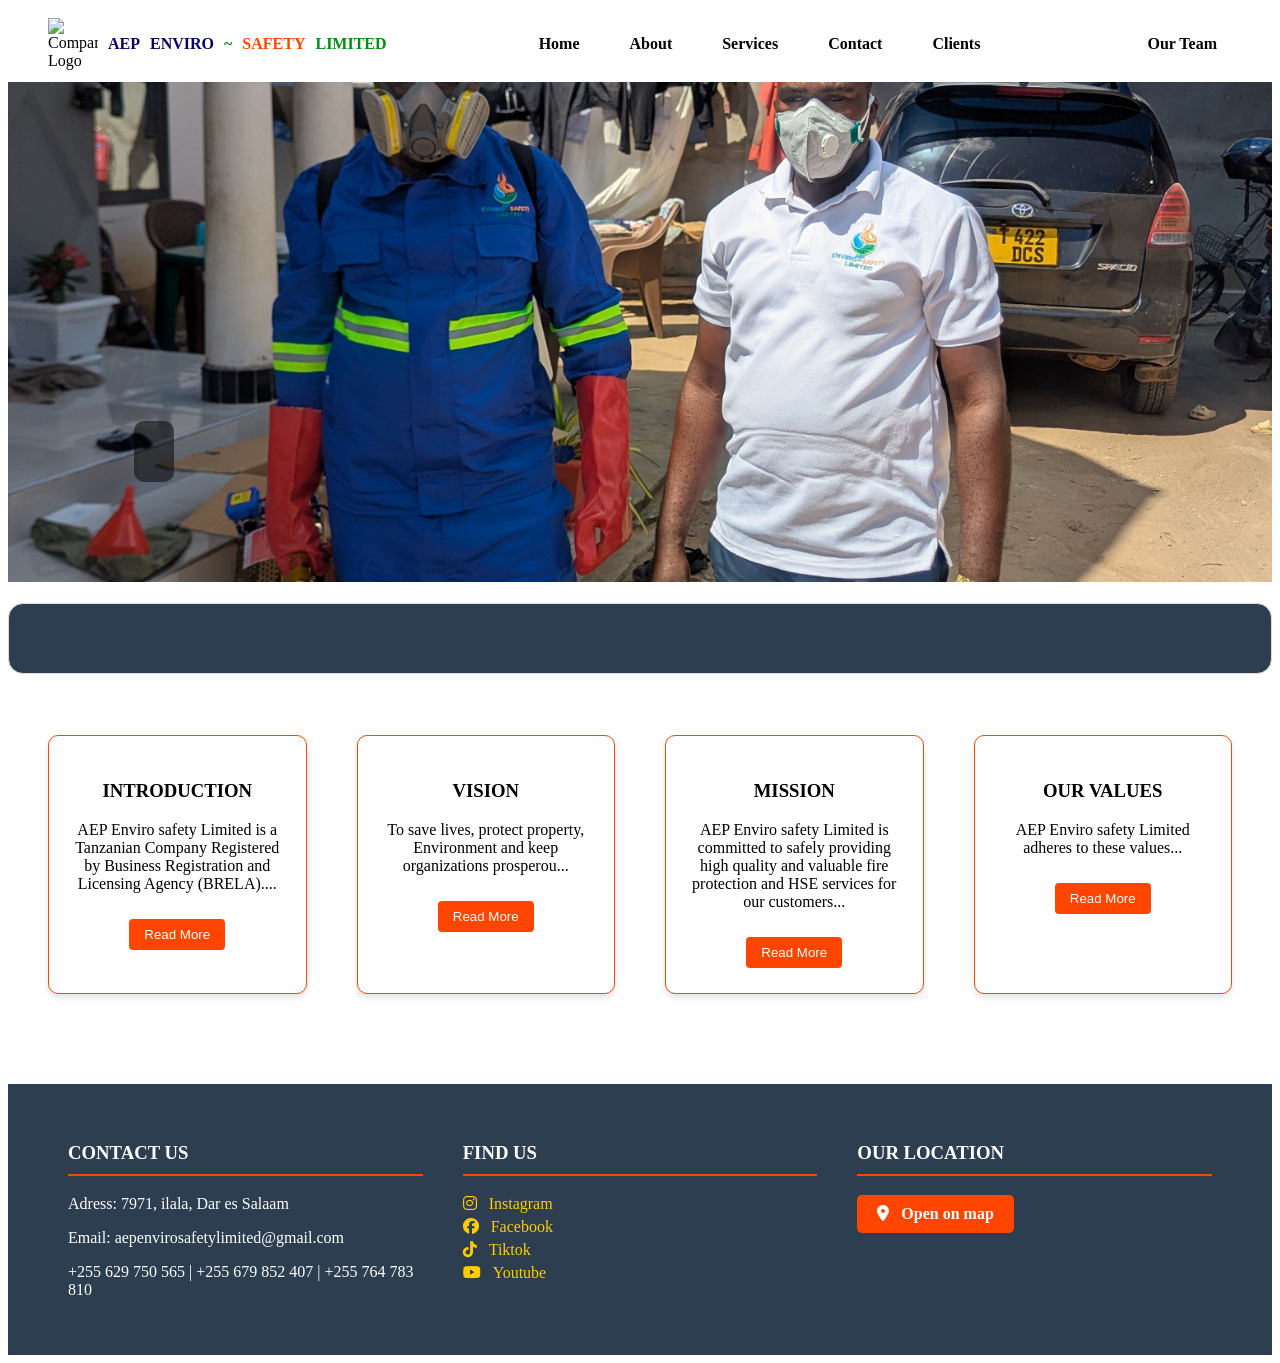
==== index.html @ 2f90553c "my first project" ====
<!DOCTYPE html>
<!DOCTYPE html>
<html lang="en">
<head>
    <meta charset="UTF-8">
    <meta name="viewport" content="width=device-width, initial-scale=1.0">
    <title>aep enviro safety ltd</title>
    <link rel="stylesheet" href="https://unpkg.com/swiper/swiper-bundle.min.css" />
<script src="https://unpkg.com/swiper/swiper-bundle.min.js"></script>
<link rel="stylesheet" href="https://cdnjs.cloudflare.com/ajax/libs/font-awesome/6.4.0/css/all.min.css">
<link rel="stylesheet" href="styles/home.css">
</head>
<body>
   <header class="navbar">
  <div class="logo-section">
    <img src="logo.png" alt="Company Logo" class="logo">
    <span class="a"><b>AEP</b></span>
    <span class="b"><b>ENVIRO</b></span>
    <span class="c"><b>~</b></span>
    <span class="d"><b>SAFETY</b></span>
    <span class="e"><b>LIMITED</b></span>
  </div>

  <nav class="nav-links">
    <a href="index.html">Home</a>
    <a href="about.html">About</a>
    <a href="services.html">Services</a>
    <a href="contact.html">Contact</a>
    <a href="client.html">Clients</a>
  </nav>

  <div class="team-section">
    <a href="team.html">Our Team</a>
  </div>
</header>

<div class="swiper mySwiper">
  <div class="swiper-wrapper">
    <div class="swiper-slide">
        <img src="pictures/F.jpeg" />
        <div class="caption">
            <h1></h1>
            <p></p>
        </div>
    </div>

    <div class="swiper-slide">
        <img src="pictures/kipeperushi.png" />
         <div class="caption">
            <h1></h1>
            <p></p>
        </div>
    </div>
    
    <div class="swiper-slide">
       <video autoplay muted loop>
        <source src="pictures/vid1.mp4" type="video/mp4">
    </video>
     <div class="caption">
            <h1>AEP ENVIRO~SAFETY LIMITED</h1>
            <p>The safety of people
                 and their properties 
                 is our priority</p>
        </div>
    </div>

    <div class="swiper-slide">
        <img src="pictures/f2.jpeg" />
         <div class="caption">
            <h1></h1>
            <p></p>
        </div>
    </div>

    <div class="swiper-slide">
       <video autoplay muted loop>
        <source src="pictures/vid2.mp4" type="video/mp4">
         <div class="caption">
            <h1></h1>
            <p></p>
        </div>
    </video>
    </div>

  </div>

  <!-- Navigation buttons -->
  <!-- <div class="swiper-button-next"></div>
  <div class="swiper-button-prev"></div> -->
</div>


<h1 class="typewriter-text" id="typing-tSitle"></h1>

<!-- <h1 class="main-title">
  <span class="welcome-text">WELCOME</span>
  <span class="our-text">TO OUR</span> 
  <span class="company-text">COMPANY</span>
</h1> -->

<div class="card-container">
  <!-- Card 1 -->
<div class="card">
  <h3>INTRODUCTION</h3>
  <p class="card-text">
    <span class="short-text">AEP Enviro safety Limited is a Tanzanian Company Registered
by Business Registration and Licensing Agency (BRELA)....</span>
    <span class="full-text" style="display: none;">AEP Enviro safety Limited is a Tanzanian Company Registered
by Business Registration and Licensing Agency (BRELA) as a
Business Name incorporated in Tanzania with registration
Certificate No. 177166286.
The company conducts its business legally with business license
No. BL01396902024-25000 11116 and Taxpayer Identification
Number (TIN) 177-166-286</span>
  </p>
  <button class="read-more-btn" onclick="toggleText(this)">Read More</button>
</div>

<div class="card">
  <h3>VISION</h3>
  <p class="card-text">
    <span class="short-text">To save lives, protect property, Environment and keep
organizations prosperou...</span>
    <span class="full-text" style="display: none;">To save lives, protect property, Environment and keep
organizations prosperou.</span>
  </p>
  <button class="read-more-btn" onclick="toggleText(this)">Read More</button>
</div>

<div class="card">
  <h3>MISSION</h3>
  <p class="card-text">
    <span class="short-text">AEP Enviro safety Limited is committed to safely providing high
quality and valuable fire protection and HSE services for our
customers...</span>
    <span class="full-text" style="display: none;">AEP Enviro safety Limited is committed to safely providing high
quality and valuable fire protection and HSE services for our
customers.
We will work with our employees to discover opportunities for
their continued growth and expect the highest levels of integrity
in return. We will contribute to our communities for their
betterment. Our financial success will be through satisfied
customers, employees and communities.
AEP Enviro safety Limited adheres to these values. 
• Safety is a part of everything we do. 
• Integrity is how we conduct ourselves. 
• Commitment is what we have to our customers, employees and 
 communities.</span>
  </p>
  <button class="read-more-btn" onclick="toggleText(this)">Read More</button>
</div>

<div class="card">
  <h3>OUR VALUES</h3>
  <p class="card-text">
    <span class="short-text">AEP Enviro safety Limited adheres to these values...</span>
    <span class="full-text" style="display: none;">AEP Enviro safety Limited adheres to these values. 
• Safety is a part of everything we do. 
• Integrity is how we conduct ourselves. 
• Commitment is what we have to our customers, employees and 
 communities. 
• Growth is what enables us to keep step with our ever-changing world</span>
  </p>
  <button class="read-more-btn" onclick="toggleText(this)">Read More</button>
</div>

</div>

<footer class="site-footer">
  <!-- Mawasiliano -->
  <div class="footer-section">
    <h3>CONTACT US</h3>
    <p>Adress: 7971, ilala, Dar es Salaam</p>
    <p>Email: aepenvirosafetylimited@gmail.com</p>
    <p>+255 629 750 565 | +255 679 852 407 | +255 764 783 810 </p>
  
    

  </div>

  <!-- Social Media -->
  <div class="footer-section">
    <h3>FIND US</h3>
    <div class="social-links">
  <a href="https://www.instagram.com/aepenvirosafety_limited?igsh=MWlidHk4M3lta3E1Yg==" target="_blank"><i class="fab fa-instagram"></i>Instagram</a>
  <a href="https://www.facebook.com/share/1CtWdNpsDn/" target="_blank"><i class="fab fa-facebook"></i>Facebook</a>
  <a href="https://www.tiktok.com/@aep_envirosafety_ltd?_r=1&_t=ZS-97mKq6ficXC" target="_blank"><i class="fab fa-tiktok"></i>Tiktok</a>
  <a href="https://youtube.com/@aepenvirosafetytv?si=t32CdqmFd0QKTwd1" target="_blank"><i class="fab fa-youtube"></i>Youtube</a>
</div>
  </div>

  <!-- Location (Map) -->
<div class="footer-section">
  <h3>OUR LOCATION</h3>
  <a href="https://maps.app.goo.gl/ABEycT368HNoEjKw9" target="_blank" class="map-button">
    <i class="fas fa-map-marker-alt"></i> Open on map
  </a>
</div>

<script>
  const text = "WELCOME TO OUR COMPANY";
  const el = document.getElementById('typing-title');
  let i = 0;
  
  function typeWriter() {
    if (i < text.length) {
      el.innerHTML += text.charAt(i);
      i++;
      setTimeout(typeWriter, 100); // Muda kati ya herufi (100ms)
    } else {
      // Hiari: Rudia baada ya sekunde chache
      setTimeout(() => {
        el.innerHTML = "";
        i = 0;
        typeWriter();
      }, 3000); 
    }
  }

  
  // Anza kuandika ukurasa unapofunguliwa
  window.onload = typeWriter;
</script>

<script>
 var swiper = new Swiper(".mySwiper", {
  autoplay: { delay: 4000 },
  on: {
    slideChangeTransitionStart: function () {
      // Ficha caption zote kwanza
      document.querySelectorAll('.caption').forEach(el => el.style.opacity = 0);
    },
    slideChangeTransitionEnd: function () {
      // Onyesha caption ya slide inayofuata
      this.slides[this.activeIndex].querySelector('.caption').style.opacity = 1;
    }
  }
});

  function toggleText(button) {
  // Tunapata element iliyo karibu na button (card-text)
  let card = button.parentElement;
  let fullText = card.querySelector('.full-text');
  let shortText = card.querySelector('.short-text');

  if (fullText.style.display === "none") {
    fullText.style.display = "inline"; // Inaonyesha text
    shortText.style.display = "none";  // Inaficha text fupi
    button.textContent = "Read Less";  // Inabadilisha neno la button
  } else {
    fullText.style.display = "none";
    shortText.style.display = "inline";
    button.textContent = "Read More";
  }
}

var swiper = new Swiper(".mySwiper", {
  autoplay: { delay: 4000 },
  on: {
    slideChange: function () {
      // Tunachagua caption zote
      let captions = document.querySelectorAll('.caption');
      
      // Tunazifuta animation zote kwanza
      captions.forEach(cap => {
        cap.style.animation = 'none';
      });

      // Tunaiwasha animation ya caption ya slide iliyopo sasa
      setTimeout(() => {
        this.slides[this.activeIndex].querySelector('.caption').style.animation = 'fadeInUp 0.8s ease forwards';
      }, 10);
    }
  }
});
</script>

</body>
</html>
---- styles/home.css ----
.map-button {
  display: inline-block;
  padding: 10px 20px;
  background-color: #ff4500; /* Rangi ya machungwa ya branding */
  color: white;
  text-decoration: none;
  border-radius: 5px;
  font-weight: bold;
  transition: background-color 0.3s ease, transform 0.2s;
}

.map-button:hover {
  background-color: #e64a19;
  transform: scale(1.05); /* Inakuwa kubwa kidogo ikiguswa */
}

.map-button i {
  margin-right: 8px; /* Nafasi kati ya icon na maandishi */
}
    .a{
       color: #090264; 
    
    }
    .b{
        color: #090264;
    }

    .c{
        color: #028d14;

    }

    .d{
        color: #ff4500;
    }

    .e{
        color: #028d14;
    }
    /* Animation ya maandishi kuteleza juu kidogo na kuonekana */
@keyframes fadeInUp {
  from {
    opacity: 0;
    transform: translateY(30px);
  }
  to {
    opacity: 1;
    transform: translateY(0);
  }
}

.caption {
  /* Hii inaitisha animation tuliyoijenga hapo juu */
  animation: fadeInUp 0.8s ease forwards;
}

    .swiper-slide {
  position: relative; /* Muhimu kwa ajili ya caption */
}

.caption {
  position: absolute;
  bottom: 20%;
  left: 10%;
  color: white;
  background: rgba(0, 0, 0, 0.5); /* Background ya giza kuongeza visibility */
  padding: 20px;
  border-radius: 10px;
  transition: opacity 0.5s ease;
}

.navbar {
  display: flex;
  justify-content: space-between; /* Inatenganisha sehemu tatu kwa usawa */
  align-items: center;            /* Inabalance vitu vikae katikati wima */
  padding: 10px 40px;
  /* background-color: #d35400;      Rangi ya header */
  color: black;
  border-radius: 15px;
  margin-bottom: 2px;
  margin-top: 0px;
}

.logo-section {
  display: flex;
  align-items: center;
  gap: 10px;
}

.logo {
  width: 50px; /* Rekebisha ukubwa wa logo yako */
}

.nav-links {
  display: flex;
  gap: 20px; /* Nafasi kati ya kila link */
}

.nav-links a, .team-section a {
  text-decoration: none;
  color: white;
  font-weight: bold;
}

.team-section {
  font-weight: bold;
}

/* Styling ya msingi ya link */

.nav-links a, .team-section a {
  text-decoration: none;
  color: black;
  font-weight: bold;
  padding: 8px 15px; /* Padding inasaidia kuunda shape ya button */
  border-radius: 5px; /* Inafanya kona ziwe laini */
  transition: all 0.3s ease; /* Inafanya mabadiliko yawe laini */
}

/* Hover Effect: Hapa ndipo inabadilika kuwa button */
.nav-links a:hover, .team-section a:hover {
  background-color: rgba(255, 255, 255, 0.2); /* Inatoa mwonekano wa glass/button */
  color: #ffcc00; /* Rangi ya maandishi inabadilika */
  box-shadow: 0 4px 8px rgba(0,0,0,0.2); /* Inaongeza kivuli kidogo (depth) */
}

.typewriter-text {
  text-align: center;
  color:  #ff4500;
  font-family: 'Times New Roman', Times, serif;
  background-color: #2c3e50;
  padding: 15px 0;
  margin: 2;
  min-height: 1.2em; /* Hii inazuia urefu wa ukurasa kuruka */
  border-right: 2px solid #006400; /* Kistari kinachowaka wakati wa kuandika (cursor) */
  animation: blinkCursor 0.75s step-end infinite;
  border-radius: 15px;
  border: 1px solid #ddd;
}

@keyframes blinkCursor {
  from, to { border-color: transparent }
  50% { border-color:  #ff4500; }
}
.main-title {
  text-align: center;
  font-size: 40px;
  display: flex;
  background-color: white;
  border-radius: 15px;
  justify-content: center;
}

.welcome-text {
  color: rgb(3, 3, 92); /* Rangi ya machungwa kwa ajili ya WELCOME */
}

.our-text{
    color: rgb(240, 100, 7);
}
.company-text {
  color:#028d14 /* Rangi ya kijivu iliyokoza kwa ajili ya TO OUR COMPANY */
}

.sv1{
    color: #ff4500;
    display: flex;
    justify-content: center;

}
.read-more-btn {
  background: #ff4500;
  color: white;
  border: none;
  padding: 8px 15px;
  cursor: pointer;
  border-radius: 4px;
  margin-top: 10px;
}

/* Hiari: Kama unataka animation laini */
.full-text {
  transition: all 0.5s ease;
}
    .card-container {
  display: flex;
  gap: 50px;
  justify-content: center;
  padding: 40px;
}

.card {
  background: #ffffff;
  border: 1px solid  #ff4500;
  border-radius: 10px;
  padding: 25px;
  width: 300px;
  text-align: center;
  transition: transform 0.3s ease; /* Inaongeza uhai kidogo wakati wa kugusa */
  box-shadow: 0 4px 6px rgba(0,0,0,0.1);
}

.card:hover {
  transform: translateY(-10px); /* Card inapaa juu kidogo ikiguzwa */
}

.icon {
  font-size: 40px;
  margin-bottom: 15px;
}

.read-more {
  background: #ff4500; /* Rangi inayofanana na theme yako */
  color: white;
  border: none;
  padding: 10px 20px;
  border-radius: 5px;
  cursor: pointer;
  margin-top: 15px;
}
   
.swiper {
  width: 100%;
  height: 500px; /* Rekebisha urefu kulingana na muundo wako */
  /* border-radius: 15px; */

}

.swiper-slide img, .swiper-slide video {
  width: 100%;
  height: 100%;
  object-fit: cover; /* Hii inafanya picha isipoteze ubora */
}

.site-footer {
  display: flex;
  justify-content: space-between;
  padding: 40px;
  background-color: #2c3e50; /* Rangi ya footer */
  color: white;
  margin-top: 50px;
}

.footer-section {
  flex: 1;
  padding: 0 20px;
}

.footer-section h3 {
  border-bottom: 2px solid #ff4500; /* Rangi inayofanana na branding yako */
  padding-bottom: 10px;
}

.social-links a {
  color: #ffcc00;
  text-decoration: none;
  display: block; /* Ili zipangike wima */
  margin-bottom: 5px;
  gap: 1px;
}

.social-links a i{
    margin-right: 12px;
}

.map-placeholder {
  border: 2px solid white;
  border-radius: 8px;
  overflow: hidden;
}
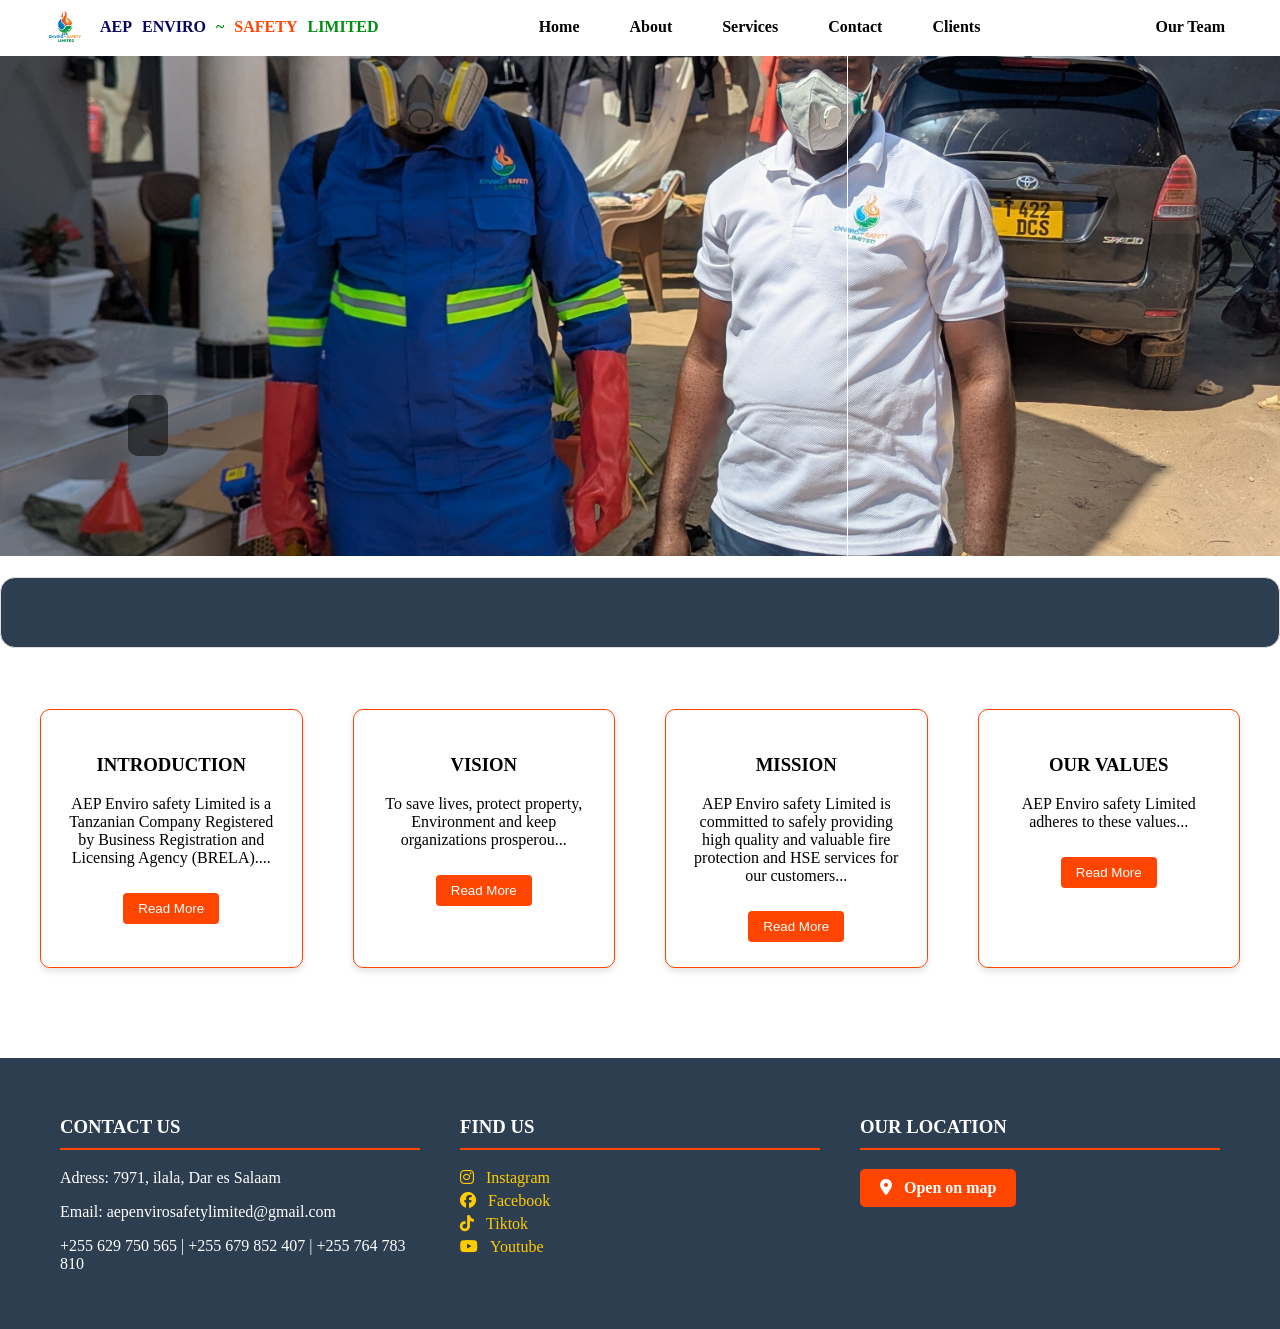
==== commit acbbc9dc: "fix display" ====
--- a/index.html
+++ b/index.html
@@ -3,6 +3,7 @@
 <html lang="en">
 <head>
     <meta charset="UTF-8">
+    <meta name="viewport" content="width=device-width, initial-scale=1.0">
     <meta name="viewport" content="width=device-width, initial-scale=1.0">
     <title>aep enviro safety ltd</title>
     <link rel="stylesheet" href="https://unpkg.com/swiper/swiper-bundle.min.css" />
@@ -13,7 +14,7 @@
 <body>
    <header class="navbar">
   <div class="logo-section">
-    <img src="logo.png" alt="Company Logo" class="logo">
+    <img src="pictures/logo.png" alt="Company Logo" class="logo">
     <span class="a"><b>AEP</b></span>
     <span class="b"><b>ENVIRO</b></span>
     <span class="c"><b>~</b></span>
--- a/styles/home.css
+++ b/styles/home.css
@@ -1,3 +1,37 @@
+
+/* 1. Hii inazuia picha na vitu visivuke mipaka ya skrini */
+img {
+    max-width: 100%;
+    height: auto;
+}
+
+/* 2. Hii inarekebisha Navbar iwe nzuri kwenye simu */
+@media screen and (max-width: 768px) {
+    header, nav {
+        flex-direction: column;
+        text-align: center;
+        padding: 10px;
+    }
+    
+    /* Inafanya link za menyu zionekane vizuri bila kugongana */
+    nav a {
+        display: block;
+        padding: 10px;
+        margin: 5px 0;
+    }
+
+    /* Inafanya grid ziwe na mstari mmoja (stacking) badala ya nyingi */
+    .services-grid, .team-grid {
+        grid-template-columns: 1fr !important;
+    }
+}
+
+/* 3. Inahakikisha hakuna scroll ya pembeni isiyo ya lazima */
+body {
+    overflow-x: hidden;
+    margin: 0;
+    padding: 0;
+}
 
 .map-button {
   display: inline-block;
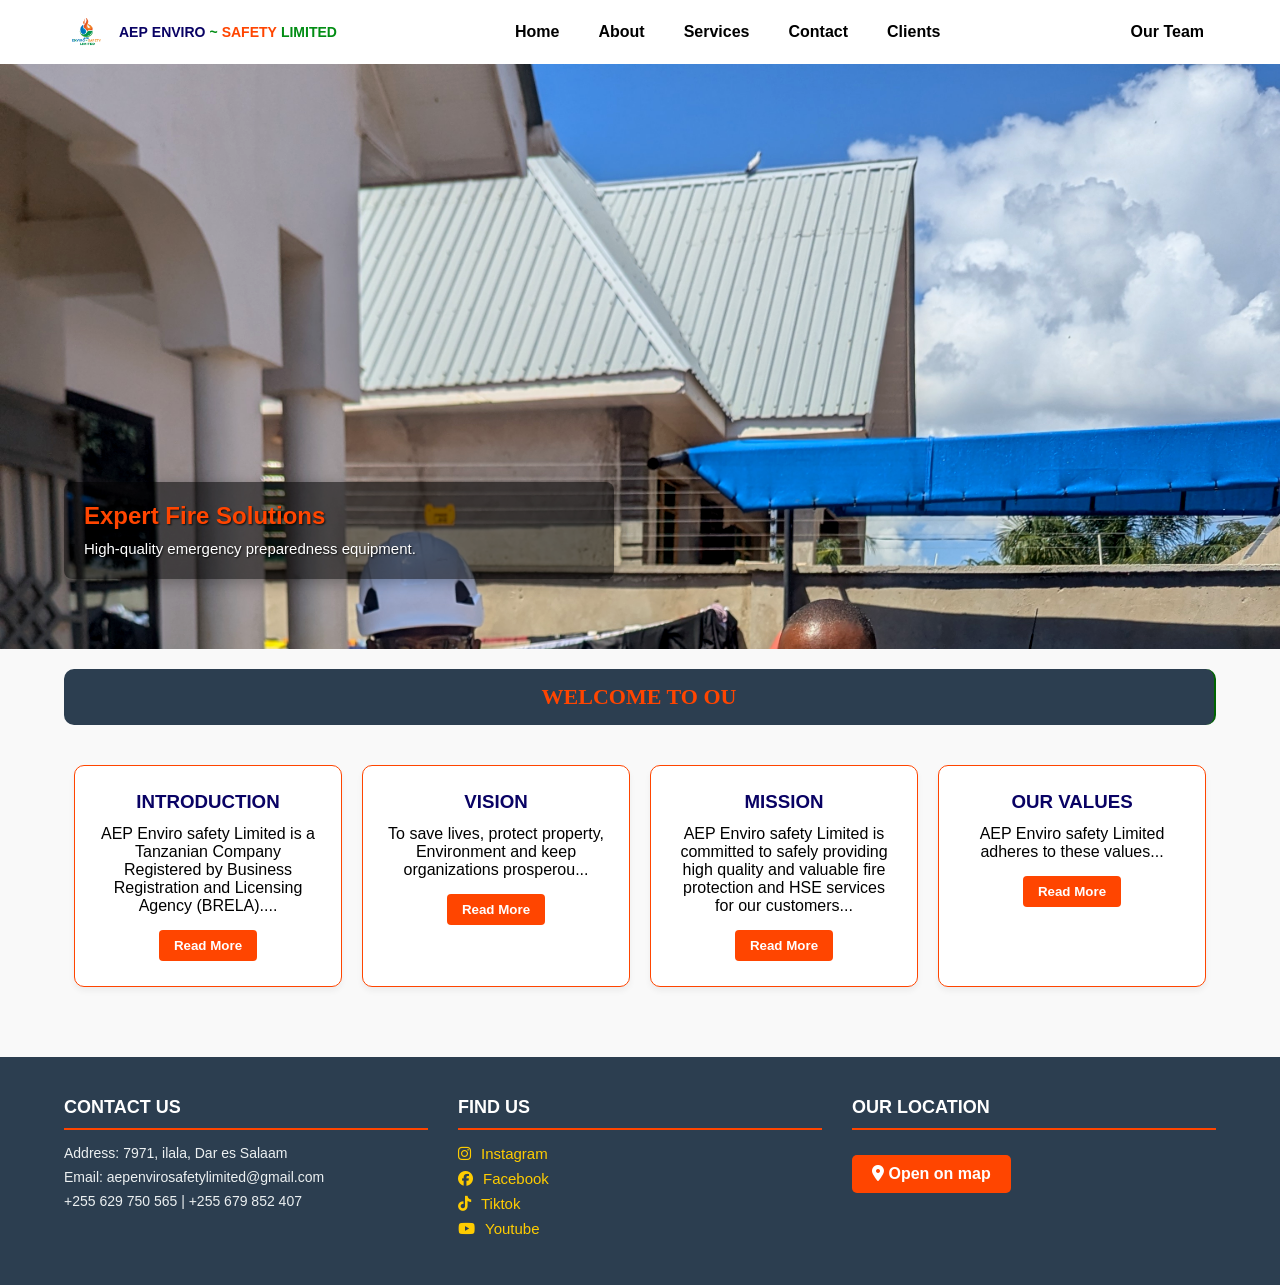
==== commit a35b2ee0: "test one" ====
--- a/index.html
+++ b/index.html
@@ -1,25 +1,343 @@
-<!DOCTYPE html>
 <!DOCTYPE html>
 <html lang="en">
 <head>
     <meta charset="UTF-8">
     <meta name="viewport" content="width=device-width, initial-scale=1.0">
-    <meta name="viewport" content="width=device-width, initial-scale=1.0">
     <title>aep enviro safety ltd</title>
+    <!-- Swiper CSS -->
     <link rel="stylesheet" href="https://unpkg.com/swiper/swiper-bundle.min.css" />
-<script src="https://unpkg.com/swiper/swiper-bundle.min.js"></script>
-<link rel="stylesheet" href="https://cdnjs.cloudflare.com/ajax/libs/font-awesome/6.4.0/css/all.min.css">
-<link rel="stylesheet" href="styles/home.css">
+    <!-- Font Awesome (Icons) -->
+    <link rel="stylesheet" href="https://cdnjs.cloudflare.com/ajax/libs/font-awesome/6.4.0/css/all.min.css">
+    
+    <style>
+        /* ==========================================================================
+           1. CSS YA MSINGI (GLOBAL STYLES & RESETS)
+           ========================================================================== */
+        * {
+            box-sizing: border-box;
+            margin: 0;
+            padding: 0;
+        }
+
+        body {
+            font-family: Arial, sans-serif;
+            overflow-x: hidden; /* Inazuia ukurasa kuteleza kushoto/kulia kwenye simu */
+            background-color: #f9f9f9;
+        }
+
+        /* ==========================================================================
+           2. HEADER & NAVBAR (RESPONSIVE)
+           ========================================================================== */
+        .navbar {
+            display: flex;
+            justify-content: space-between;
+            align-items: center;
+            padding: 15px 5%;
+            background-color: #ffffff;
+            color: black;
+            box-shadow: 0 2px 5px rgba(0,0,0,0.1);
+        }
+
+        .logo-section {
+            display: flex;
+            align-items: center;
+            gap: 10px;
+        }
+
+        .logo { 
+            width: 45px; 
+            height: auto; 
+        }
+
+        .logo-text { 
+            display: flex; 
+            gap: 4px; 
+            font-size: 14px; 
+            flex-wrap: wrap; 
+        }
+
+        .a, .b { color: #090264; }
+        .c, .e { color: #028d14; }
+        .d { color: #ff4500; }
+
+        .nav-links { 
+            display: flex; 
+            gap: 15px; 
+        }
+
+        .nav-links a, .team-section a {
+            text-decoration: none;
+            color: black;
+            font-weight: bold;
+            padding: 8px 12px;
+            border-radius: 5px;
+            transition: all 0.3s ease;
+        }
+
+        .nav-links a:hover, .team-section a:hover {
+            background-color: rgba(255, 69, 0, 0.1);
+            color: #ff4500;
+        }
+
+        .mobile-team { display: none; } /* Inafichwa kwenye PC */
+
+        /* ==========================================================================
+           3. SWIPER SLIDER (FILTERS & IMAGE POSITION)
+           ========================================================================== */
+        .swiper { 
+            width: 100%; 
+            height: 65vh; /* Inachukua 65% ya urefu wa kioo */
+            min-height: 350px; 
+            position: relative;
+        }
+
+        .swiper-slide img, .swiper-slide video {
+            width: 100%;
+            height: 100%;
+            object-fit: cover;        /* Inazuia picha/video kuharibika shape */
+            object-position: top center; /* Inalazimisha ionekane kuanzia JUU ili vichwa visikatike */
+            
+            /* FILTER: Inaboresha muonekano, rangi na kung'aa kwa watu na picha */
+            filter: brightness(0.92) contrast(1.15) saturate(1.05); 
+            transition: filter 0.3s ease;
+        }
+
+        /* Maandishi yaliyo juu ya picha/video */
+        .caption {
+            position: absolute;
+            bottom: 12%;
+            left: 5%;
+            right: 5%;
+            color: white;
+            background: rgba(0, 0, 0, 0.55); /* Giza la nyuma ili maandishi yasomeke vizuri */
+            padding: 20px;
+            border-radius: 8px;
+            max-width: 550px;
+            box-shadow: 0 4px 15px rgba(0,0,0,0.3);
+            z-index: 10;
+            opacity: 0; /* Inaanza ikiwa imefichwa kwa ajili ya animation */
+        }
+
+        .caption h1 {
+            font-size: 24px;
+            margin-bottom: 8px;
+            color: #ff4500;
+            text-shadow: 1px 1px 2px rgba(0,0,0,0.8);
+        }
+
+        .caption p {
+            font-size: 15px;
+            line-height: 1.4;
+            text-shadow: 1px 1px 2px rgba(0,0,0,0.8);
+        }
+
+        @keyframes fadeInUp {
+            from {
+                opacity: 0;
+                transform: translateY(30px);
+            }
+            to {
+                opacity: 1;
+                transform: translateY(0);
+            }
+        }
+
+        /* ==========================================================================
+           4. TYPEWRITER (WELCOME TEXT)
+           ========================================================================== */
+        .typewriter-text {
+            text-align: center;
+            color: #ff4500;
+            font-family: 'Times New Roman', Times, serif;
+            background-color: #2c3e50;
+            padding: 15px;
+            margin: 20px auto;
+            width: 90%;
+            max-width: 1200px;
+            font-size: 22px;
+            border-right: 2px solid #006400;
+            animation: blinkCursor 0.75s step-end infinite;
+            border-radius: 10px;
+        }
+
+        @keyframes blinkCursor {
+            from, to { border-color: transparent }
+            50% { border-color: #ff4500; }
+        }
+
+        /* ==========================================================================
+           5. CARDS (INTRO, VISION, MISSION)
+           ========================================================================== */
+        .card-container {
+            display: flex;
+            flex-wrap: wrap; /* Inaruhusu kadi kushuka chini zikiwa nyingi */
+            gap: 20px;
+            justify-content: center;
+            padding: 20px 5%;
+        }
+
+        .card {
+            background: #ffffff;
+            border: 1px solid #ff4500;
+            border-radius: 10px;
+            padding: 25px;
+            width: calc(25% - 20px); /* Kadi 4 kwenye PC */
+            min-width: 260px; /* Inazuia kadi isibonyeane sana */
+            text-align: center;
+            transition: transform 0.3s ease;
+            box-shadow: 0 4px 6px rgba(0,0,0,0.05);
+        }
+
+        .card:hover { 
+            transform: translateY(-5px); 
+        }
+
+        .card h3 {
+            color: #090264;
+            margin-bottom: 12px;
+        }
+
+        .read-more-btn {
+            background: #ff4500;
+            color: white;
+            border: none;
+            padding: 8px 15px;
+            cursor: pointer;
+            border-radius: 4px;
+            margin-top: 15px;
+            font-weight: bold;
+            transition: background 0.2s;
+        }
+
+        .read-more-btn:hover {
+            background: #e64a19;
+        }
+
+        /* ==========================================================================
+           6. SITE FOOTER
+           ========================================================================== */
+        .site-footer {
+            display: flex;
+            flex-wrap: wrap;
+            gap: 30px;
+            padding: 40px 5%;
+            background-color: #2c3e50;
+            color: white;
+            margin-top: 50px;
+        }
+
+        .footer-section {
+            flex: 1;
+            min-width: 250px;
+        }
+
+        .footer-section h3 {
+            border-bottom: 2px solid #ff4500;
+            padding-bottom: 10px;
+            margin-bottom: 15px;
+            font-size: 18px;
+        }
+
+        .footer-section p {
+            margin-bottom: 8px;
+            font-size: 14px;
+            color: #ecf0f1;
+        }
+
+        .social-links a {
+            color: #ffcc00;
+            text-decoration: none;
+            display: block;
+            margin-bottom: 8px;
+            font-size: 15px;
+        }
+
+        .social-links a i { margin-right: 10px; }
+
+        .map-button {
+            display: inline-block;
+            padding: 10px 20px;
+            background-color: #ff4500;
+            color: white;
+            text-decoration: none;
+            border-radius: 5px;
+            font-weight: bold;
+            transition: background-color 0.3s ease, transform 0.2s;
+            margin-top: 10px;
+        }
+
+        .map-button:hover {
+            background-color: #e64a19;
+            transform: scale(1.05);
+        }
+
+        /* ==========================================================================
+           7. MEDIA QUERIES (MAREKEBISHO YA SIMU NA TABLET)
+           ========================================================================== */
+        @media (max-width: 992px) {
+            .card { width: calc(50% - 20px); } /* Kadi 2 kwa mstari kwenye Tablet */
+        }
+
+        @media (max-width: 768px) {
+            .navbar {
+                flex-direction: column;
+                gap: 15px;
+                text-align: center;
+            }
+            
+            .nav-links {
+                flex-direction: column;
+                width: 100%;
+                gap: 5px;
+            }
+
+            .nav-links a {
+                background: #f8f9fa;
+                width: 100%;
+                padding: 10px;
+            }
+
+            .team-section { display: none; } /* Tunaficha ya pembeni */
+            .mobile-team { display: block; } /* Tunaiweka ndani ya menu ya simu */
+
+            .swiper { 
+                height: 45vh; /* Slider inakuwa fupi kidogo kwenye simu ili ikae vizuri */
+            }
+            
+            .swiper-slide img, .swiper-slide video {
+                object-position: center top; /* Bado inalazimisha kuona sehemu ya juu (watu) */
+            }
+
+            .caption {
+                bottom: 5%;
+                padding: 12px;
+            }
+            
+            .caption h1 { font-size: 16px; }
+            .caption p { font-size: 12px; }
+            
+            .typewriter-text { font-size: 16px; }
+            .card { width: 100%; } /* Kadi 1 kwa mstari kwenye simu */
+            
+            .site-footer {
+                flex-direction: column;
+                text-align: center;
+            }
+        }
+    </style>
 </head>
 <body>
-   <header class="navbar">
+
+<header class="navbar">
   <div class="logo-section">
     <img src="pictures/logo.png" alt="Company Logo" class="logo">
-    <span class="a"><b>AEP</b></span>
-    <span class="b"><b>ENVIRO</b></span>
-    <span class="c"><b>~</b></span>
-    <span class="d"><b>SAFETY</b></span>
-    <span class="e"><b>LIMITED</b></span>
+    <div class="logo-text">
+        <span class="a"><b>AEP</b></span>
+        <span class="b"><b>ENVIRO</b></span>
+        <span class="c"><b>~</b></span>
+        <span class="d"><b>SAFETY</b></span>
+        <span class="e"><b>LIMITED</b></span>
+    </div>
   </div>
 
   <nav class="nav-links">
@@ -28,6 +346,7 @@
     <a href="services.html">Services</a>
     <a href="contact.html">Contact</a>
     <a href="client.html">Clients</a>
+    <a href="team.html" class="mobile-team">Our Team</a>
   </nav>
 
   <div class="team-section">
@@ -38,167 +357,122 @@
 <div class="swiper mySwiper">
   <div class="swiper-wrapper">
     <div class="swiper-slide">
-        <img src="pictures/F.jpeg" />
+        <img src="pictures/F.jpeg" alt="Fire Safety"/>
         <div class="caption">
-            <h1></h1>
-            <p></p>
+            <h1>Expert Fire Solutions</h1>
+            <p>High-quality emergency preparedness equipment.</p>
         </div>
     </div>
 
     <div class="swiper-slide">
-        <img src="pictures/kipeperushi.png" />
+        <img src="pictures/kipeperushi.png" alt="Flyer"/>
          <div class="caption">
-            <h1></h1>
-            <p></p>
+            <h1>HSE Services</h1>
+            <p>Environmental and safety training workshops.</p>
         </div>
     </div>
     
     <div class="swiper-slide">
-       <video autoplay muted loop>
-        <source src="pictures/vid1.mp4" type="video/mp4">
-    </video>
-     <div class="caption">
+       <!-- playsinline inazuia video kufunguka full screen yenyewe kwenye simu -->
+       <video autoplay muted loop playsinline>
+            <source src="pictures/vid1.mp4" type="video/mp4">
+       </video>
+       <div class="caption">
             <h1>AEP ENVIRO~SAFETY LIMITED</h1>
-            <p>The safety of people
-                 and their properties 
-                 is our priority</p>
+            <p>The safety of people and their properties is our priority</p>
         </div>
     </div>
 
     <div class="swiper-slide">
-        <img src="pictures/f2.jpeg" />
+        <img src="pictures/f2.jpeg" alt="Safety Gear"/>
          <div class="caption">
-            <h1></h1>
-            <p></p>
+            <h1>Protected Environment</h1>
+            <p>We keep organizations prosperous and safe.</p>
         </div>
     </div>
 
     <div class="swiper-slide">
-       <video autoplay muted loop>
-        <source src="pictures/vid2.mp4" type="video/mp4">
-         <div class="caption">
-            <h1></h1>
-            <p></p>
+       <video autoplay muted loop playsinline>
+            <source src="pictures/vid2.mp4" type="video/mp4">
+       </video>
+       <div class="caption">
+            <h1>On-Site Training</h1>
+            <p>Professional guidance and equipment testing.</p>
         </div>
-    </video>
-    </div>
-
-  </div>
-
-  <!-- Navigation buttons -->
-  <!-- <div class="swiper-button-next"></div>
-  <div class="swiper-button-prev"></div> -->
+    </div>
+  </div>
 </div>
 
-
-<h1 class="typewriter-text" id="typing-tSitle"></h1>
-
-<!-- <h1 class="main-title">
-  <span class="welcome-text">WELCOME</span>
-  <span class="our-text">TO OUR</span> 
-  <span class="company-text">COMPANY</span>
-</h1> -->
+<h1 class="typewriter-text" id="typing-title"></h1>
 
 <div class="card-container">
-  <!-- Card 1 -->
-<div class="card">
-  <h3>INTRODUCTION</h3>
-  <p class="card-text">
-    <span class="short-text">AEP Enviro safety Limited is a Tanzanian Company Registered
-by Business Registration and Licensing Agency (BRELA)....</span>
-    <span class="full-text" style="display: none;">AEP Enviro safety Limited is a Tanzanian Company Registered
-by Business Registration and Licensing Agency (BRELA) as a
-Business Name incorporated in Tanzania with registration
-Certificate No. 177166286.
-The company conducts its business legally with business license
-No. BL01396902024-25000 11116 and Taxpayer Identification
-Number (TIN) 177-166-286</span>
-  </p>
-  <button class="read-more-btn" onclick="toggleText(this)">Read More</button>
+  <div class="card">
+    <h3>INTRODUCTION</h3>
+    <p class="card-text">
+      <span class="short-text">AEP Enviro safety Limited is a Tanzanian Company Registered by Business Registration and Licensing Agency (BRELA)....</span>
+      <span class="full-text" style="display: none;">AEP Enviro safety Limited is a Tanzanian Company Registered by Business Registration and Licensing Agency (BRELA) as a Business Name incorporated in Tanzania with registration Certificate No. 177166286. The company conducts its business legally with business license No. BL01396902024-25000 11116 and Taxpayer Identification Number (TIN) 177-166-286</span>
+    </p>
+    <button class="read-more-btn" onclick="toggleText(this)">Read More</button>
+  </div>
+
+  <div class="card">
+    <h3>VISION</h3>
+    <p class="card-text">
+      <span class="short-text">To save lives, protect property, Environment and keep organizations prosperou...</span>
+      <span class="full-text" style="display: none;">To save lives, protect property, Environment and keep organizations prosperou.</span>
+    </p>
+    <button class="read-more-btn" onclick="toggleText(this)">Read More</button>
+  </div>
+
+  <div class="card">
+    <h3>MISSION</h3>
+    <p class="card-text">
+      <span class="short-text">AEP Enviro safety Limited is committed to safely providing high quality and valuable fire protection and HSE services for our customers...</span>
+      <span class="full-text" style="display: none;">AEP Enviro safety Limited is committed to safely providing high quality and valuable fire protection and HSE services for our customers. We will work with our employees to discover opportunities for their continued growth and expect the highest levels of integrity in return.</span>
+    </p>
+    <button class="read-more-btn" onclick="toggleText(this)">Read More</button>
+  </div>
+
+  <div class="card">
+    <h3>OUR VALUES</h3>
+    <p class="card-text">
+      <span class="short-text">AEP Enviro safety Limited adheres to these values...</span>
+      <span class="full-text" style="display: none;">AEP Enviro safety Limited adheres to these values. • Safety is a part of everything we do. • Integrity is how we conduct ourselves. • Commitment is what we have to our customers, employees and communities. • Growth is what enables us to keep step with our ever-changing world</span>
+    </p>
+    <button class="read-more-btn" onclick="toggleText(this)">Read More</button>
+  </div>
 </div>
 
-<div class="card">
-  <h3>VISION</h3>
-  <p class="card-text">
-    <span class="short-text">To save lives, protect property, Environment and keep
-organizations prosperou...</span>
-    <span class="full-text" style="display: none;">To save lives, protect property, Environment and keep
-organizations prosperou.</span>
-  </p>
-  <button class="read-more-btn" onclick="toggleText(this)">Read More</button>
-</div>
-
-<div class="card">
-  <h3>MISSION</h3>
-  <p class="card-text">
-    <span class="short-text">AEP Enviro safety Limited is committed to safely providing high
-quality and valuable fire protection and HSE services for our
-customers...</span>
-    <span class="full-text" style="display: none;">AEP Enviro safety Limited is committed to safely providing high
-quality and valuable fire protection and HSE services for our
-customers.
-We will work with our employees to discover opportunities for
-their continued growth and expect the highest levels of integrity
-in return. We will contribute to our communities for their
-betterment. Our financial success will be through satisfied
-customers, employees and communities.
-AEP Enviro safety Limited adheres to these values. 
-• Safety is a part of everything we do. 
-• Integrity is how we conduct ourselves. 
-• Commitment is what we have to our customers, employees and 
- communities.</span>
-  </p>
-  <button class="read-more-btn" onclick="toggleText(this)">Read More</button>
-</div>
-
-<div class="card">
-  <h3>OUR VALUES</h3>
-  <p class="card-text">
-    <span class="short-text">AEP Enviro safety Limited adheres to these values...</span>
-    <span class="full-text" style="display: none;">AEP Enviro safety Limited adheres to these values. 
-• Safety is a part of everything we do. 
-• Integrity is how we conduct ourselves. 
-• Commitment is what we have to our customers, employees and 
- communities. 
-• Growth is what enables us to keep step with our ever-changing world</span>
-  </p>
-  <button class="read-more-btn" onclick="toggleText(this)">Read More</button>
-</div>
-
-</div>
-
 <footer class="site-footer">
-  <!-- Mawasiliano -->
   <div class="footer-section">
     <h3>CONTACT US</h3>
-    <p>Adress: 7971, ilala, Dar es Salaam</p>
+    <p>Address: 7971, ilala, Dar es Salaam</p>
     <p>Email: aepenvirosafetylimited@gmail.com</p>
-    <p>+255 629 750 565 | +255 679 852 407 | +255 764 783 810 </p>
-  
-    
-
-  </div>
-
-  <!-- Social Media -->
+    <p>+255 629 750 565 | +255 679 852 407</p>
+  </div>
+
   <div class="footer-section">
     <h3>FIND US</h3>
     <div class="social-links">
-  <a href="https://www.instagram.com/aepenvirosafety_limited?igsh=MWlidHk4M3lta3E1Yg==" target="_blank"><i class="fab fa-instagram"></i>Instagram</a>
-  <a href="https://www.facebook.com/share/1CtWdNpsDn/" target="_blank"><i class="fab fa-facebook"></i>Facebook</a>
-  <a href="https://www.tiktok.com/@aep_envirosafety_ltd?_r=1&_t=ZS-97mKq6ficXC" target="_blank"><i class="fab fa-tiktok"></i>Tiktok</a>
-  <a href="https://youtube.com/@aepenvirosafetytv?si=t32CdqmFd0QKTwd1" target="_blank"><i class="fab fa-youtube"></i>Youtube</a>
-</div>
-  </div>
-
-  <!-- Location (Map) -->
-<div class="footer-section">
-  <h3>OUR LOCATION</h3>
-  <a href="https://maps.app.goo.gl/ABEycT368HNoEjKw9" target="_blank" class="map-button">
-    <i class="fas fa-map-marker-alt"></i> Open on map
-  </a>
-</div>
-
+      <a href="https://www.instagram.com/aepenvirosafety_limited" target="_blank"><i class="fab fa-instagram"></i>Instagram</a>
+      <a href="https://www.facebook.com/share/1CtWdNpsDn/" target="_blank"><i class="fab fa-facebook"></i>Facebook</a>
+      <a href="https://www.tiktok.com/@aep_envirosafety_ltd" target="_blank"><i class="fab fa-tiktok"></i>Tiktok</a>
+      <a href="https://youtube.com/@aepenvirosafetytv" target="_blank"><i class="fab fa-youtube"></i>Youtube</a>
+    </div>
+  </div>
+
+  <div class="footer-section">
+    <h3>OUR LOCATION</h3>
+    <a href="https://maps.app.goo.gl/ABEycT368HNoEjKw9" target="_blank" class="map-button">
+      <i class="fas fa-map-marker-alt"></i> Open on map
+    </a>
+  </div>
+</footer>
+
+<!-- Swiper JavaScript -->
+<script src="https://unpkg.com/swiper/swiper-bundle.min.js"></script>
 <script>
+  // 1. Typewriter Effect
   const text = "WELCOME TO OUR COMPANY";
   const el = document.getElementById('typing-title');
   let i = 0;
@@ -207,9 +481,8 @@
     if (i < text.length) {
       el.innerHTML += text.charAt(i);
       i++;
-      setTimeout(typeWriter, 100); // Muda kati ya herufi (100ms)
+      setTimeout(typeWriter, 100);
     } else {
-      // Hiari: Rudia baada ya sekunde chache
       setTimeout(() => {
         el.innerHTML = "";
         i = 0;
@@ -217,64 +490,54 @@
       }, 3000); 
     }
   }
-
-  
-  // Anza kuandika ukurasa unapofunguliwa
   window.onload = typeWriter;
-</script>
-
-<script>
- var swiper = new Swiper(".mySwiper", {
-  autoplay: { delay: 4000 },
-  on: {
-    slideChangeTransitionStart: function () {
-      // Ficha caption zote kwanza
-      document.querySelectorAll('.caption').forEach(el => el.style.opacity = 0);
-    },
-    slideChangeTransitionEnd: function () {
-      // Onyesha caption ya slide inayofuata
-      this.slides[this.activeIndex].querySelector('.caption').style.opacity = 1;
+
+  // 2. Swiper Initialization na Animation za Caption
+  var swiper = new Swiper(".mySwiper", {
+    autoplay: { delay: 4000 },
+    loop: true,
+    on: {
+      init: function() {
+        // Washa caption ya kwanza kabisa kurasa ikifunguka
+        setTimeout(() => {
+          let firstCaption = document.querySelector('.swiper-slide-active .caption');
+          if(firstCaption) firstCaption.style.animation = 'fadeInUp 0.8s ease forwards';
+        }, 100);
+      },
+      slideChange: function () {
+        let captions = document.querySelectorAll('.caption');
+        captions.forEach(cap => { 
+            cap.style.animation = 'none'; 
+            cap.style.opacity = '0';
+        });
+
+        setTimeout(() => {
+          let activeSlide = this.slides[this.activeIndex];
+          if(activeSlide) {
+            let cap = activeSlide.querySelector('.caption');
+            if(cap) cap.style.animation = 'fadeInUp 0.8s ease forwards';
+          }
+        }, 50);
+      }
+    }
+  });
+
+  // 3. Read More / Read Less Function
+  function toggleText(button) {
+    let card = button.parentElement;
+    let fullText = card.querySelector('.full-text');
+    let shortText = card.querySelector('.short-text');
+
+    if (fullText.style.display === "none") {
+      fullText.style.display = "inline";
+      shortText.style.display = "none";
+      button.textContent = "Read Less";
+    } else {
+      fullText.style.display = "none";
+      shortText.style.display = "inline";
+      button.textContent = "Read More";
     }
   }
-});
-
-  function toggleText(button) {
-  // Tunapata element iliyo karibu na button (card-text)
-  let card = button.parentElement;
-  let fullText = card.querySelector('.full-text');
-  let shortText = card.querySelector('.short-text');
-
-  if (fullText.style.display === "none") {
-    fullText.style.display = "inline"; // Inaonyesha text
-    shortText.style.display = "none";  // Inaficha text fupi
-    button.textContent = "Read Less";  // Inabadilisha neno la button
-  } else {
-    fullText.style.display = "none";
-    shortText.style.display = "inline";
-    button.textContent = "Read More";
-  }
-}
-
-var swiper = new Swiper(".mySwiper", {
-  autoplay: { delay: 4000 },
-  on: {
-    slideChange: function () {
-      // Tunachagua caption zote
-      let captions = document.querySelectorAll('.caption');
-      
-      // Tunazifuta animation zote kwanza
-      captions.forEach(cap => {
-        cap.style.animation = 'none';
-      });
-
-      // Tunaiwasha animation ya caption ya slide iliyopo sasa
-      setTimeout(() => {
-        this.slides[this.activeIndex].querySelector('.caption').style.animation = 'fadeInUp 0.8s ease forwards';
-      }, 10);
-    }
-  }
-});
 </script>
-
 </body>
 </html>
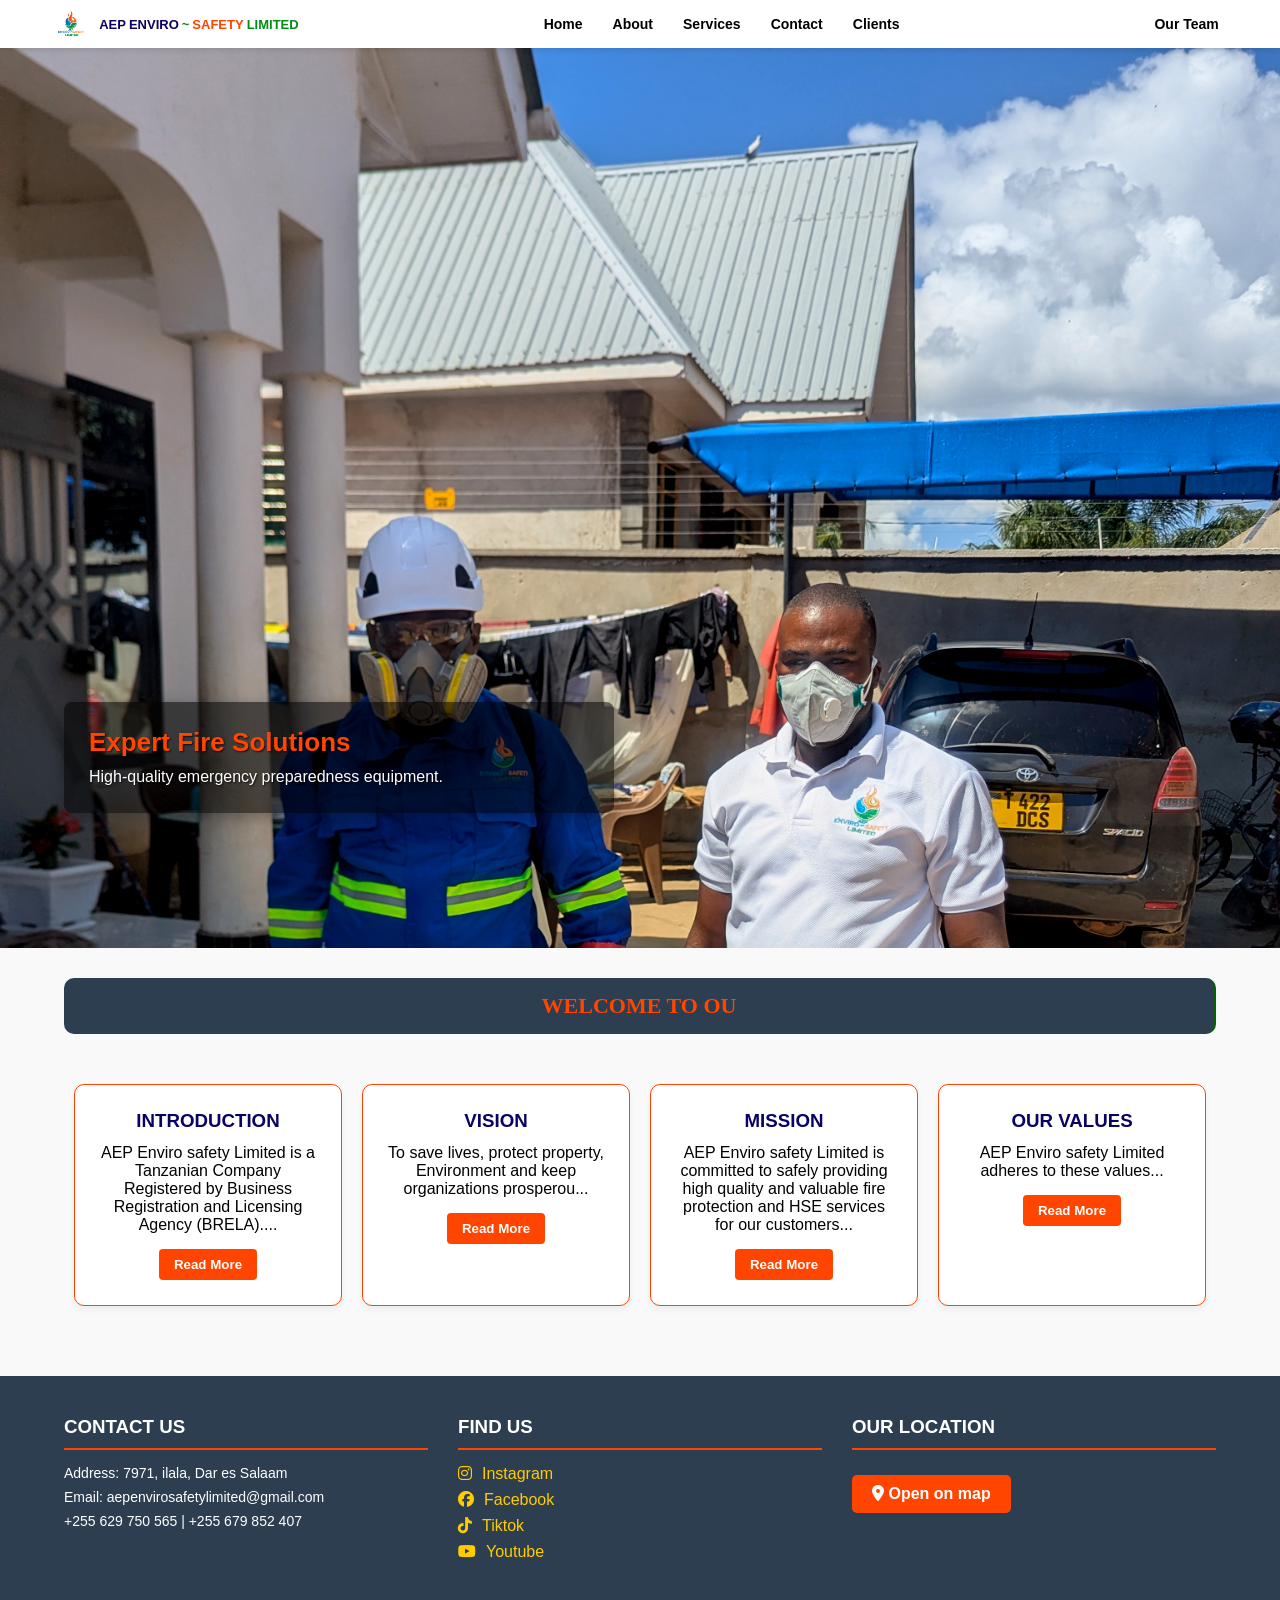
==== commit 6cf6f74c: "lemu" ====
--- a/index.html
+++ b/index.html
@@ -11,7 +11,7 @@
     
     <style>
         /* ==========================================================================
-           1. CSS YA MSINGI (GLOBAL STYLES & RESETS)
+           1. GLOBAL STYLES & RESETS
            ========================================================================== */
         * {
             box-sizing: border-box;
@@ -21,38 +21,41 @@
 
         body {
             font-family: Arial, sans-serif;
-            overflow-x: hidden; /* Inazuia ukurasa kuteleza kushoto/kulia kwenye simu */
+            overflow-x: hidden;
             background-color: #f9f9f9;
         }
 
         /* ==========================================================================
-           2. HEADER & NAVBAR (RESPONSIVE)
+           2. HEADER & NAVBAR (LAINI NA IME_LALA KWENYE SIMU NA PC)
            ========================================================================== */
         .navbar {
             display: flex;
             justify-content: space-between;
             align-items: center;
-            padding: 15px 5%;
+            padding: 10px 4%;
             background-color: #ffffff;
             color: black;
             box-shadow: 0 2px 5px rgba(0,0,0,0.1);
+            position: sticky;
+            top: 0;
+            z-index: 1000; /* Inakaa juu ya kila kitu ukiscroll */
         }
 
         .logo-section {
             display: flex;
             align-items: center;
-            gap: 10px;
+            gap: 8px;
         }
 
         .logo { 
-            width: 45px; 
+            width: 40px; 
             height: auto; 
         }
 
         .logo-text { 
             display: flex; 
-            gap: 4px; 
-            font-size: 14px; 
+            gap: 3px; 
+            font-size: 13px; 
             flex-wrap: wrap; 
         }
 
@@ -62,15 +65,17 @@
 
         .nav-links { 
             display: flex; 
-            gap: 15px; 
+            gap: 10px; 
+            align-items: center;
         }
 
         .nav-links a, .team-section a {
             text-decoration: none;
             color: black;
             font-weight: bold;
-            padding: 8px 12px;
+            padding: 6px 10px;
             border-radius: 5px;
+            font-size: 14px;
             transition: all 0.3s ease;
         }
 
@@ -79,54 +84,52 @@
             color: #ff4500;
         }
 
-        .mobile-team { display: none; } /* Inafichwa kwenye PC */
-
-        /* ==========================================================================
-           3. SWIPER SLIDER (FILTERS & IMAGE POSITION)
+        .mobile-team { display: none; }
+
+        /* ==========================================================================
+           3. SWIPER SLIDER (FULL SCREEN KWENYE PC)
            ========================================================================== */
         .swiper { 
             width: 100%; 
-            height: 65vh; /* Inachukua 65% ya urefu wa kioo */
-            min-height: 350px; 
+            height: 100vh; /* FULL SCREEN: Inajaza kioo chote cha PC hadi chini */
             position: relative;
         }
 
         .swiper-slide img, .swiper-slide video {
             width: 100%;
             height: 100%;
-            object-fit: cover;        /* Inazuia picha/video kuharibika shape */
-            object-position: top center; /* Inalazimisha ionekane kuanzia JUU ili vichwa visikatike */
+            object-fit: cover;        
+            object-position: top center; /* Inalazimisha vichwa vya watu vionekane vizuri */
             
-            /* FILTER: Inaboresha muonekano, rangi na kung'aa kwa watu na picha */
+            /* FILTER: Inaboresha rangi, mwanga na muonekano */
             filter: brightness(0.92) contrast(1.15) saturate(1.05); 
-            transition: filter 0.3s ease;
-        }
-
-        /* Maandishi yaliyo juu ya picha/video */
+        }
+
+        /* Maandishi yaliyo juu ya slider */
         .caption {
             position: absolute;
-            bottom: 12%;
+            bottom: 15%;
             left: 5%;
             right: 5%;
             color: white;
-            background: rgba(0, 0, 0, 0.55); /* Giza la nyuma ili maandishi yasomeke vizuri */
-            padding: 20px;
+            background: rgba(0, 0, 0, 0.55); 
+            padding: 25px;
             border-radius: 8px;
             max-width: 550px;
             box-shadow: 0 4px 15px rgba(0,0,0,0.3);
             z-index: 10;
-            opacity: 0; /* Inaanza ikiwa imefichwa kwa ajili ya animation */
+            opacity: 0;
         }
 
         .caption h1 {
-            font-size: 24px;
+            font-size: 26px;
             margin-bottom: 8px;
             color: #ff4500;
             text-shadow: 1px 1px 2px rgba(0,0,0,0.8);
         }
 
         .caption p {
-            font-size: 15px;
+            font-size: 16px;
             line-height: 1.4;
             text-shadow: 1px 1px 2px rgba(0,0,0,0.8);
         }
@@ -143,7 +146,7 @@
         }
 
         /* ==========================================================================
-           4. TYPEWRITER (WELCOME TEXT)
+           4. TYPEWRITER EFFECT
            ========================================================================== */
         .typewriter-text {
             text-align: center;
@@ -151,7 +154,7 @@
             font-family: 'Times New Roman', Times, serif;
             background-color: #2c3e50;
             padding: 15px;
-            margin: 20px auto;
+            margin: 30px auto;
             width: 90%;
             max-width: 1200px;
             font-size: 22px;
@@ -166,11 +169,11 @@
         }
 
         /* ==========================================================================
-           5. CARDS (INTRO, VISION, MISSION)
+           5. CARDS SECTION
            ========================================================================== */
         .card-container {
             display: flex;
-            flex-wrap: wrap; /* Inaruhusu kadi kushuka chini zikiwa nyingi */
+            flex-wrap: wrap;
             gap: 20px;
             justify-content: center;
             padding: 20px 5%;
@@ -181,21 +184,15 @@
             border: 1px solid #ff4500;
             border-radius: 10px;
             padding: 25px;
-            width: calc(25% - 20px); /* Kadi 4 kwenye PC */
-            min-width: 260px; /* Inazuia kadi isibonyeane sana */
+            width: calc(25% - 20px); 
+            min-width: 260px;
             text-align: center;
             transition: transform 0.3s ease;
             box-shadow: 0 4px 6px rgba(0,0,0,0.05);
         }
 
-        .card:hover { 
-            transform: translateY(-5px); 
-        }
-
-        .card h3 {
-            color: #090264;
-            margin-bottom: 12px;
-        }
+        .card:hover { transform: translateY(-5px); }
+        .card h3 { color: #090264; margin-bottom: 12px; }
 
         .read-more-btn {
             background: #ff4500;
@@ -206,15 +203,10 @@
             border-radius: 4px;
             margin-top: 15px;
             font-weight: bold;
-            transition: background 0.2s;
-        }
-
-        .read-more-btn:hover {
-            background: #e64a19;
-        }
-
-        /* ==========================================================================
-           6. SITE FOOTER
+        }
+
+        /* ==========================================================================
+           6. FOOTER SECTION
            ========================================================================== */
         .site-footer {
             display: flex;
@@ -226,34 +218,12 @@
             margin-top: 50px;
         }
 
-        .footer-section {
-            flex: 1;
-            min-width: 250px;
-        }
-
-        .footer-section h3 {
-            border-bottom: 2px solid #ff4500;
-            padding-bottom: 10px;
-            margin-bottom: 15px;
-            font-size: 18px;
-        }
-
-        .footer-section p {
-            margin-bottom: 8px;
-            font-size: 14px;
-            color: #ecf0f1;
-        }
-
-        .social-links a {
-            color: #ffcc00;
-            text-decoration: none;
-            display: block;
-            margin-bottom: 8px;
-            font-size: 15px;
-        }
-
+        .footer-section { flex: 1; min-width: 250px; }
+        .footer-section h3 { border-bottom: 2px solid #ff4500; padding-bottom: 10px; margin-bottom: 15px; }
+        .footer-section p { margin-bottom: 8px; font-size: 14px; }
+        .social-links a { color: #ffcc00; text-decoration: none; display: block; margin-bottom: 8px; }
         .social-links a i { margin-right: 10px; }
-
+        
         .map-button {
             display: inline-block;
             padding: 10px 20px;
@@ -262,67 +232,54 @@
             text-decoration: none;
             border-radius: 5px;
             font-weight: bold;
-            transition: background-color 0.3s ease, transform 0.2s;
             margin-top: 10px;
         }
 
-        .map-button:hover {
-            background-color: #e64a19;
-            transform: scale(1.05);
-        }
-
         /* ==========================================================================
            7. MEDIA QUERIES (MAREKEBISHO YA SIMU NA TABLET)
            ========================================================================== */
         @media (max-width: 992px) {
-            .card { width: calc(50% - 20px); } /* Kadi 2 kwa mstari kwenye Tablet */
+            .card { width: calc(50% - 20px); }
         }
 
         @media (max-width: 768px) {
+            /* Navbar inabaki imelala (Horizontal) badala ya kuwa wima */
             .navbar {
-                flex-direction: column;
-                gap: 15px;
-                text-align: center;
+                padding: 10px 3%;
             }
             
+            .logo-text {
+                display: none; /* Tunaficha maandishi marefu ya logo kwenye simu ili isijaze nafasi */
+            }
+
             .nav-links {
-                flex-direction: column;
-                width: 100%;
-                gap: 5px;
+                flex-direction: row; /* Hapa inalazimisha menu kubaki zimelala pembeni */
+                gap: 6px;
             }
 
             .nav-links a {
-                background: #f8f9fa;
-                width: 100%;
-                padding: 10px;
-            }
-
-            .team-section { display: none; } /* Tunaficha ya pembeni */
-            .mobile-team { display: block; } /* Tunaiweka ndani ya menu ya simu */
-
+                padding: 4px 6px;
+                font-size: 12px; /* Maandishi yanakuwa madogo kidogo ili yafit vizuri */
+            }
+
+            .team-section { display: none; } 
+            .mobile-team { display: block; } /* Team inaingia kwenye mstari huo huo uliolala */
+
+            /* Kwenye simu slider haijazi kioo chote ili mtumiaji aone kuna vitu chini */
             .swiper { 
-                height: 45vh; /* Slider inakuwa fupi kidogo kwenye simu ili ikae vizuri */
-            }
-            
-            .swiper-slide img, .swiper-slide video {
-                object-position: center top; /* Bado inalazimisha kuona sehemu ya juu (watu) */
+                height: 55vh; 
             }
 
             .caption {
                 bottom: 5%;
                 padding: 12px;
             }
-            
             .caption h1 { font-size: 16px; }
             .caption p { font-size: 12px; }
             
-            .typewriter-text { font-size: 16px; }
-            .card { width: 100%; } /* Kadi 1 kwa mstari kwenye simu */
-            
-            .site-footer {
-                flex-direction: column;
-                text-align: center;
-            }
+            .typewriter-text { font-size: 15px; }
+            .card { width: 100%; } 
+            .site-footer { flex-direction: column; text-align: center; }
         }
     </style>
 </head>
@@ -346,7 +303,7 @@
     <a href="services.html">Services</a>
     <a href="contact.html">Contact</a>
     <a href="client.html">Clients</a>
-    <a href="team.html" class="mobile-team">Our Team</a>
+    <a href="team.html" class="mobile-team">Team</a>
   </nav>
 
   <div class="team-section">
@@ -373,7 +330,6 @@
     </div>
     
     <div class="swiper-slide">
-       <!-- playsinline inazuia video kufunguka full screen yenyewe kwenye simu -->
        <video autoplay muted loop playsinline>
             <source src="pictures/vid1.mp4" type="video/mp4">
        </video>
@@ -492,13 +448,12 @@
   }
   window.onload = typeWriter;
 
-  // 2. Swiper Initialization na Animation za Caption
+  // 2. Swiper & Animations
   var swiper = new Swiper(".mySwiper", {
     autoplay: { delay: 4000 },
     loop: true,
     on: {
       init: function() {
-        // Washa caption ya kwanza kabisa kurasa ikifunguka
         setTimeout(() => {
           let firstCaption = document.querySelector('.swiper-slide-active .caption');
           if(firstCaption) firstCaption.style.animation = 'fadeInUp 0.8s ease forwards';
@@ -522,7 +477,7 @@
     }
   });
 
-  // 3. Read More / Read Less Function
+  // 3. Read More
   function toggleText(button) {
     let card = button.parentElement;
     let fullText = card.querySelector('.full-text');
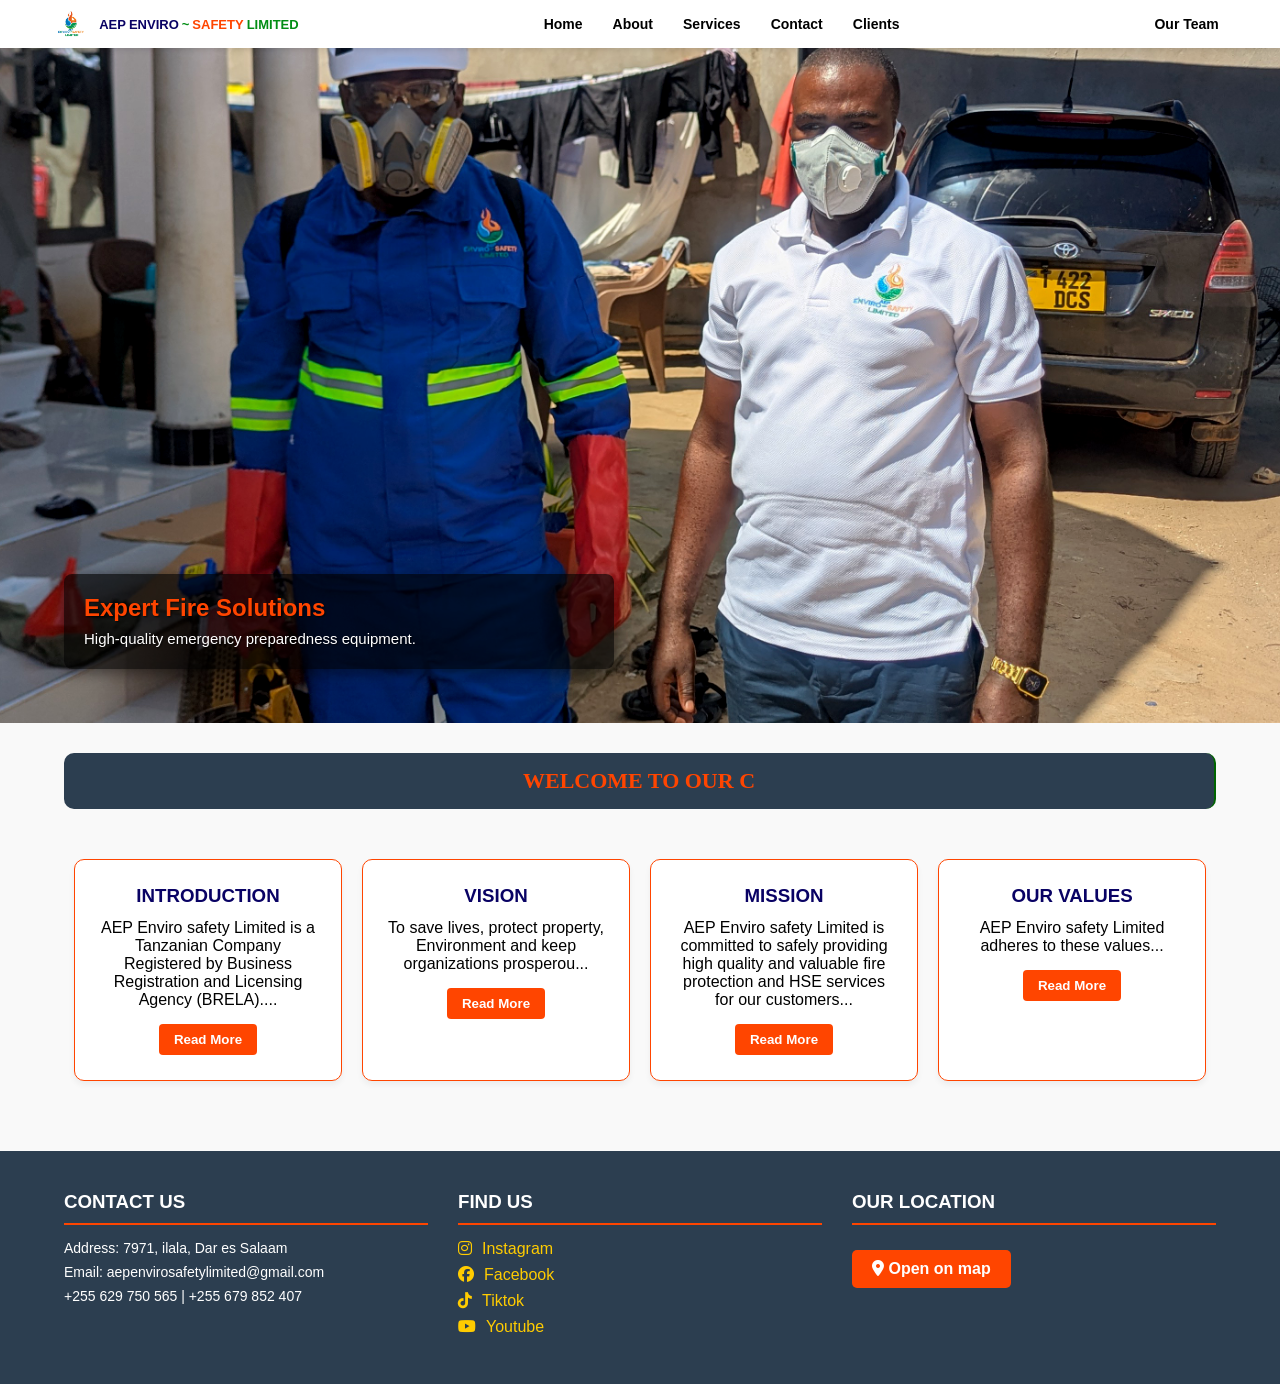
==== commit 0bb1fae1: "home" ====
--- a/index.html
+++ b/index.html
@@ -26,7 +26,7 @@
         }
 
         /* ==========================================================================
-           2. HEADER & NAVBAR (LAINI NA IME_LALA KWENYE SIMU NA PC)
+           2. HEADER & NAVBAR
            ========================================================================== */
         .navbar {
             display: flex;
@@ -38,7 +38,7 @@
             box-shadow: 0 2px 5px rgba(0,0,0,0.1);
             position: sticky;
             top: 0;
-            z-index: 1000; /* Inakaa juu ya kila kitu ukiscroll */
+            z-index: 1000;
         }
 
         .logo-section {
@@ -87,49 +87,102 @@
         .mobile-team { display: none; }
 
         /* ==========================================================================
-           3. SWIPER SLIDER (FULL SCREEN KWENYE PC)
+           3. SWIPER SLIDER (MODERN BLUR BACKGROUND - NO BLACK BARS)
            ========================================================================== */
         .swiper { 
             width: 100%; 
-            height: 100vh; /* FULL SCREEN: Inajaza kioo chote cha PC hadi chini */
+            height: 75vh; 
+            background-color: #000; 
             position: relative;
-        }
-
-        .swiper-slide img, .swiper-slide video {
+            overflow: hidden;
+        }
+
+        .swiper-slide {
+            position: relative;
             width: 100%;
             height: 100%;
-            object-fit: cover;        
-            object-position: top center; /* Inalazimisha vichwa vya watu vionekane vizuri */
+            display: flex;
+            justify-content: center;
+            align-items: center;
+            overflow: hidden;
+        }
+
+        /* HAPA NDIO TUNAFUTA WEUSI: Picha ya nyuma inayowekwa ukungu na kujaza skrini */
+        .slide-bg {
+            position: absolute;
+            top: 0;
+            left: 0;
+            width: 100%;
+            height: 100%;
+            background-size: cover;
+            background-position: center;
+            filter: blur(20px) brightness(0.5); /* Inaleta ukungu mnene na kuifanya iwe giza kidogo */
+            transform: scale(1.1); /* Inazuia kingo za blur kuonekana nyeupe */
+            z-index: 1;
+        }
+
+        /* Maudhui ya mbele (Picha au Video halisi safi) */
+        .slide-content {
+            position: relative;
+            z-index: 5;
+            max-width: 100%;
+            max-height: 100%;
+            width: auto;
+            height: auto;
+            display: flex;
+            justify-content: center;
+            align-items: center;
+        }
+
+        .slide-content img, .slide-content video {
+            max-width: 100%;
+            max-height: 100%;
+            width: auto;
+            height: auto;
+            object-fit: contain;        
+            filter: brightness(0.95) contrast(1.1) saturate(1.05); 
+            box-shadow: 0 0 30px rgba(0,0,0,0.5); /* Kivuli laini pembeni ya picha kuu */
             
-            /* FILTER: Inaboresha rangi, mwanga na muonekano */
-            filter: brightness(0.92) contrast(1.15) saturate(1.05); 
+            transform: scale(1);
+            transition: transform 0.5s ease;
+        }
+
+        /* Kujongea (Zoom Effect) kwa picha ya mbele pekee */
+        .swiper-slide-active .slide-content img, 
+        .swiper-slide-active .slide-content video {
+            animation: zoomEffect 6s linear forwards;
+        }
+
+        @keyframes zoomEffect {
+            from { transform: scale(1); }
+            to { transform: scale(1.1); }
         }
 
         /* Maandishi yaliyo juu ya slider */
         .caption {
             position: absolute;
-            bottom: 15%;
+            bottom: 8%;
             left: 5%;
             right: 5%;
             color: white;
-            background: rgba(0, 0, 0, 0.55); 
-            padding: 25px;
+            background: rgba(0, 0, 0, 0.65); 
+            padding: 20px;
             border-radius: 8px;
             max-width: 550px;
-            box-shadow: 0 4px 15px rgba(0,0,0,0.3);
-            z-index: 10;
+            box-shadow: 0 4px 15px rgba(0,0,0,0.5);
+            z-index: 20; 
             opacity: 0;
         }
 
         .caption h1 {
-            font-size: 26px;
-            margin-bottom: 8px;
+            font-size: 24px;
+            margin-bottom: 6px;
             color: #ff4500;
             text-shadow: 1px 1px 2px rgba(0,0,0,0.8);
         }
 
         .caption p {
-            font-size: 16px;
+            font-size: 15px;
             line-height: 1.4;
             text-shadow: 1px 1px 2px rgba(0,0,0,0.8);
         }
@@ -137,7 +190,7 @@
         @keyframes fadeInUp {
             from {
                 opacity: 0;
-                transform: translateY(30px);
+                transform: translateY(20px);
             }
             to {
                 opacity: 1;
@@ -236,48 +289,38 @@
         }
 
         /* ==========================================================================
-           7. MEDIA QUERIES (MAREKEBISHO YA SIMU NA TABLET)
+           7. MEDIA QUERIES (SIMU NA TABLET)
            ========================================================================== */
         @media (max-width: 992px) {
             .card { width: calc(50% - 20px); }
         }
 
         @media (max-width: 768px) {
-            /* Navbar inabaki imelala (Horizontal) badala ya kuwa wima */
-            .navbar {
-                padding: 10px 3%;
+            .navbar { padding: 10px 3%; }
+            .logo-text { display: none; }
+            .nav-links { flex-direction: row; gap: 6px; }
+            .nav-links a { padding: 4px 6px; font-size: 12px; }
+            .team-section { display: none; } 
+            .mobile-team { display: block; } 
+
+            .swiper { height: 50vh; }
+
+            /* Kwenye simu tunazima kabisa blur background ili isichukue chaji na kufanya simu iwe nzito */
+            .slide-bg { display: none; }
+
+            .slide-content { width: 100%; height: 100%; }
+            .slide-content img, .slide-content video {
+                width: 100%;
+                height: 100%;
+                object-fit: cover;
+                animation: none !important; 
             }
+
+            .caption { bottom: 5%; padding: 12px; max-width: 90%; }
+            .caption h1 { font-size: 15px; }
+            .caption p { font-size: 11px; }
             
-            .logo-text {
-                display: none; /* Tunaficha maandishi marefu ya logo kwenye simu ili isijaze nafasi */
-            }
-
-            .nav-links {
-                flex-direction: row; /* Hapa inalazimisha menu kubaki zimelala pembeni */
-                gap: 6px;
-            }
-
-            .nav-links a {
-                padding: 4px 6px;
-                font-size: 12px; /* Maandishi yanakuwa madogo kidogo ili yafit vizuri */
-            }
-
-            .team-section { display: none; } 
-            .mobile-team { display: block; } /* Team inaingia kwenye mstari huo huo uliolala */
-
-            /* Kwenye simu slider haijazi kioo chote ili mtumiaji aone kuna vitu chini */
-            .swiper { 
-                height: 55vh; 
-            }
-
-            .caption {
-                bottom: 5%;
-                padding: 12px;
-            }
-            .caption h1 { font-size: 16px; }
-            .caption p { font-size: 12px; }
-            
-            .typewriter-text { font-size: 15px; }
+            .typewriter-text { font-size: 14px; }
             .card { width: 100%; } 
             .site-footer { flex-direction: column; text-align: center; }
         }
@@ -311,51 +354,77 @@
   </div>
 </header>
 
+<!-- SWIPER UNIT -->
 <div class="swiper mySwiper">
   <div class="swiper-wrapper">
+    
+    <!-- Slide 1 -->
     <div class="swiper-slide">
-        <img src="pictures/F.jpeg" alt="Fire Safety"/>
+        <!-- Hii ndio picha ya nyuma inayofuta weusi -->
+        <div class="slide-bg" style="background-image: url('pictures/F.jpeg');"></div>
+        <!-- Hii ndio picha halisi ya mbele -->
+        <div class="slide-content">
+            <img src="pictures/F.jpeg" alt="Fire Safety"/>
+        </div>
         <div class="caption">
             <h1>Expert Fire Solutions</h1>
             <p>High-quality emergency preparedness equipment.</p>
         </div>
     </div>
 
+    <!-- Slide 2 -->
     <div class="swiper-slide">
-        <img src="pictures/kipeperushi.png" alt="Flyer"/>
+        <div class="slide-bg" style="background-image: url('pictures/kipeperushi.png');"></div>
+        <div class="slide-content">
+            <img src="pictures/kipeperushi.png" alt="Flyer"/>
+        </div>
          <div class="caption">
             <h1>HSE Services</h1>
             <p>Environmental and safety training workshops.</p>
         </div>
     </div>
     
+    <!-- Slide 3 (Video) -->
     <div class="swiper-slide">
-       <video autoplay muted loop playsinline>
-            <source src="pictures/vid1.mp4" type="video/mp4">
-       </video>
+        <!-- Kwa video, tunaweka tu picha mbadala ya giza kwa nyuma ili isilete uzito wa mzigo wa ku-play video mbili -->
+        <div class="slide-bg" style="background-color: #1a1a1a;"></div>
+        <div class="slide-content">
+           <video autoplay muted loop playsinline>
+                <source src="pictures/vid1.mp4" type="video/mp4">
+           </video>
+        </div>
        <div class="caption">
             <h1>AEP ENVIRO~SAFETY LIMITED</h1>
             <p>The safety of people and their properties is our priority</p>
         </div>
     </div>
 
+    <!-- Slide 4 -->
     <div class="swiper-slide">
-        <img src="pictures/f2.jpeg" alt="Safety Gear"/>
+        <div class="slide-bg" style="background-image: url('pictures/f2.jpeg');"></div>
+        <div class="slide-content">
+            <img src="pictures/f2.jpeg" alt="Safety Gear"/>
+        </div>
          <div class="caption">
             <h1>Protected Environment</h1>
             <p>We keep organizations prosperous and safe.</p>
         </div>
     </div>
 
+    <!-- Slide 5 (Video 2) -->
     <div class="swiper-slide">
-       <video autoplay muted loop playsinline>
-            <source src="pictures/vid2.mp4" type="video/mp4">
-       </video>
+        <div class="slide-bg" style="background-color: #1a1a1a;"></div>
+        <div class="slide-content">
+           <video autoplay muted loop playsinline>
+                <source src="pictures/vid2.mp4" type="video/mp4">
+           </video>
+        </div>
        <div class="caption">
             <h1>On-Site Training</h1>
             <p>Professional guidance and equipment testing.</p>
         </div>
     </div>
+
   </div>
 </div>
 
@@ -448,15 +517,17 @@
   }
   window.onload = typeWriter;
 
-  // 2. Swiper & Animations
+  // 2. Swiper Initialization
   var swiper = new Swiper(".mySwiper", {
-    autoplay: { delay: 4000 },
+    autoplay: { delay: 5000 }, 
     loop: true,
+    effect: 'fade', 
+    fadeEffect: { crossFade: true },
     on: {
       init: function() {
         setTimeout(() => {
           let firstCaption = document.querySelector('.swiper-slide-active .caption');
-          if(firstCaption) firstCaption.style.animation = 'fadeInUp 0.8s ease forwards';
+          if(firstCaption) firstCaption.style.animation = 'fadeInUp 0.6s ease forwards';
         }, 100);
       },
       slideChange: function () {
@@ -470,7 +541,7 @@
           let activeSlide = this.slides[this.activeIndex];
           if(activeSlide) {
             let cap = activeSlide.querySelector('.caption');
-            if(cap) cap.style.animation = 'fadeInUp 0.8s ease forwards';
+            if(cap) cap.style.animation = 'fadeInUp 0.6s ease forwards';
           }
         }, 50);
       }
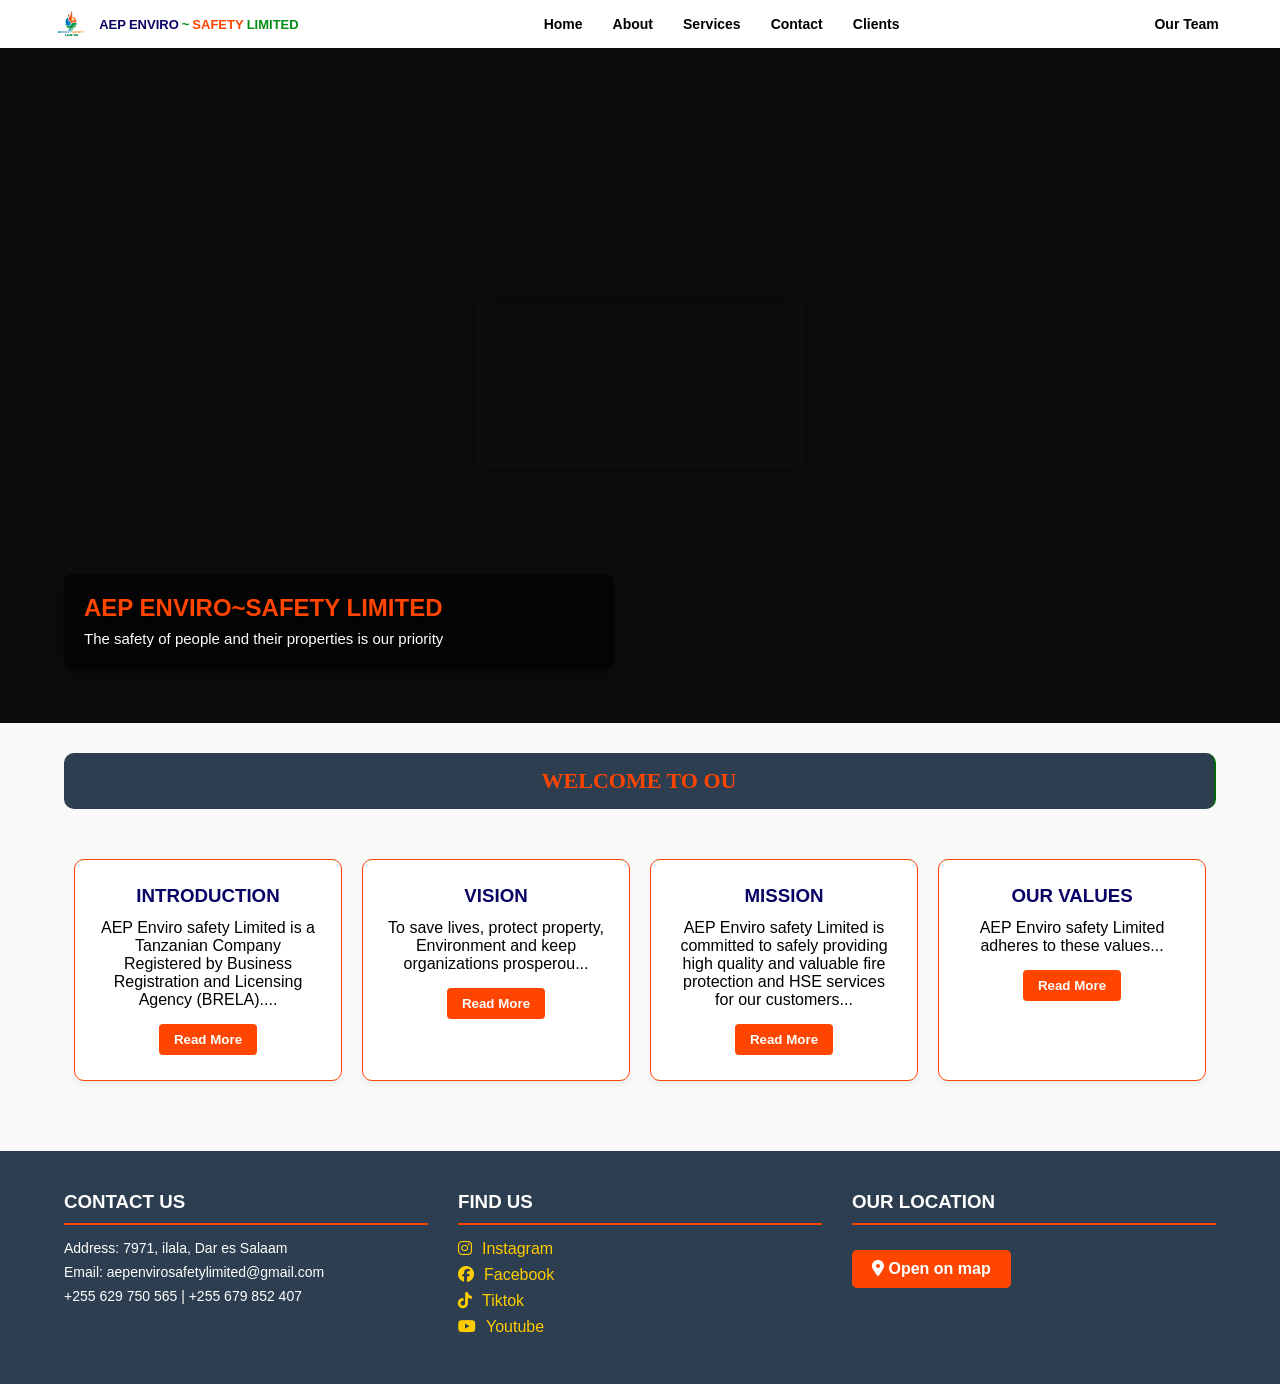
==== commit e8e6867c: "test for phone" ====
--- a/index.html
+++ b/index.html
@@ -357,6 +357,36 @@
 <!-- SWIPER UNIT -->
 <div class="swiper mySwiper">
   <div class="swiper-wrapper">
+
+    <!-- Slide 3 (Video1) -->
+    <div class="swiper-slide">
+        <!-- Kwa video, tunaweka tu picha mbadala ya giza kwa nyuma ili isilete uzito wa mzigo wa ku-play video mbili -->
+        <div class="slide-bg" style="background-color: #1a1a1a;"></div>
+        <div class="slide-content">
+           <video autoplay muted loop playsinline>
+                <source src="pictures/vi01.mp4" type="video/mp4">
+           </video>
+        </div>
+       <div class="caption">
+            <h1>AEP ENVIRO~SAFETY LIMITED</h1>
+            <p>The safety of people and their properties is our priority</p>
+        </div>
+    </div>
+
+    <!-- Slide 3 (Video2) -->
+    <div class="swiper-slide">
+        <!-- Kwa video, tunaweka tu picha mbadala ya giza kwa nyuma ili isilete uzito wa mzigo wa ku-play video mbili -->
+        <div class="slide-bg" style="background-color: #1a1a1a;"></div>
+        <div class="slide-content">
+           <video autoplay muted loop playsinline>
+                <source src="pictures/vd02.mp4" type="video/mp4">
+           </video>
+        </div>
+       <div class="caption">
+            <h1>AEP ENVIRO~SAFETY LIMITED</h1>
+            <p>innovation , integrity and safety at the core</p>
+        </div>
+    </div>
     
     <!-- Slide 1 -->
     <div class="swiper-slide">
@@ -372,6 +402,21 @@
         </div>
     </div>
 
+    <!-- Slide 3 (Video3) -->
+    <div class="swiper-slide">
+        <!-- Kwa video, tunaweka tu picha mbadala ya giza kwa nyuma ili isilete uzito wa mzigo wa ku-play video mbili -->
+        <div class="slide-bg" style="background-color: #1a1a1a;"></div>
+        <div class="slide-content">
+           <video autoplay muted loop playsinline>
+                <source src="pictures/vd03.mp4" type="video/mp4">
+           </video>
+        </div>
+       <div class="caption">
+            <h1>AEP ENVIRO~SAFETY LIMITED</h1>
+            <p>YOUR WELCOME</p>
+        </div>
+    </div>
+
     <!-- Slide 2 -->
     <div class="swiper-slide">
         <div class="slide-bg" style="background-image: url('pictures/kipeperushi.png');"></div>
@@ -383,6 +428,20 @@
             <p>Environmental and safety training workshops.</p>
         </div>
     </div>
+    <!-- Slide 3 (Video7) -->
+    <div class="swiper-slide">
+        <!-- Kwa video, tunaweka tu picha mbadala ya giza kwa nyuma ili isilete uzito wa mzigo wa ku-play video mbili -->
+        <div class="slide-bg" style="background-color: #1a1a1a;"></div>
+        <div class="slide-content">
+           <video autoplay muted loop playsinline>
+                <source src="pictures/vd07.mp4" type="video/mp4">
+           </video>
+        </div>
+       <div class="caption">
+            <h1>AEP ENVIRO~SAFETY LIMITED</h1>
+            <p>The safety of people and their properties is our priority</p>
+        </div>
+    </div>
     
     <!-- Slide 3 (Video) -->
     <div class="swiper-slide">
@@ -391,6 +450,21 @@
         <div class="slide-content">
            <video autoplay muted loop playsinline>
                 <source src="pictures/vid1.mp4" type="video/mp4">
+           </video>
+        </div>
+       <div class="caption">
+            <h1>AEP ENVIRO~SAFETY LIMITED</h1>
+            <p>The safety of people and their properties is our priority</p>
+        </div>
+    </div>
+
+    <!-- Slide 3 (Video4) -->
+    <div class="swiper-slide">
+        <!-- Kwa video, tunaweka tu picha mbadala ya giza kwa nyuma ili isilete uzito wa mzigo wa ku-play video mbili -->
+        <div class="slide-bg" style="background-color: #1a1a1a;"></div>
+        <div class="slide-content">
+           <video autoplay muted loop playsinline>
+                <source src="pictures/vd04.mp4" type="video/mp4">
            </video>
         </div>
        <div class="caption">
@@ -411,6 +485,21 @@
         </div>
     </div>
 
+    <!-- Slide 3 (Video5) -->
+    <div class="swiper-slide">
+        <!-- Kwa video, tunaweka tu picha mbadala ya giza kwa nyuma ili isilete uzito wa mzigo wa ku-play video mbili -->
+        <div class="slide-bg" style="background-color: #1a1a1a;"></div>
+        <div class="slide-content">
+           <video autoplay muted loop playsinline>
+                <source src="pictures/vd05.mp4" type="video/mp4">
+           </video>
+        </div>
+       <div class="caption">
+            <h1>AEP ENVIRO~SAFETY LIMITED</h1>
+            <p>The safety of people and their properties is our priority</p>
+        </div>
+    </div>
+
     <!-- Slide 5 (Video 2) -->
     <div class="swiper-slide">
         <div class="slide-bg" style="background-color: #1a1a1a;"></div>
@@ -422,6 +511,21 @@
        <div class="caption">
             <h1>On-Site Training</h1>
             <p>Professional guidance and equipment testing.</p>
+        </div>
+    </div>
+
+    <!-- Slide 3 (Video6) -->
+    <div class="swiper-slide">
+        <!-- Kwa video, tunaweka tu picha mbadala ya giza kwa nyuma ili isilete uzito wa mzigo wa ku-play video mbili -->
+        <div class="slide-bg" style="background-color: #1a1a1a;"></div>
+        <div class="slide-content">
+           <video autoplay muted loop playsinline>
+                <source src="pictures/vd06.mp4" type="video/mp4">
+           </video>
+        </div>
+       <div class="caption">
+            <h1>AEP ENVIRO~SAFETY LIMITED</h1>
+            <p>The safety of people and their properties is our priority</p>
         </div>
     </div>
 
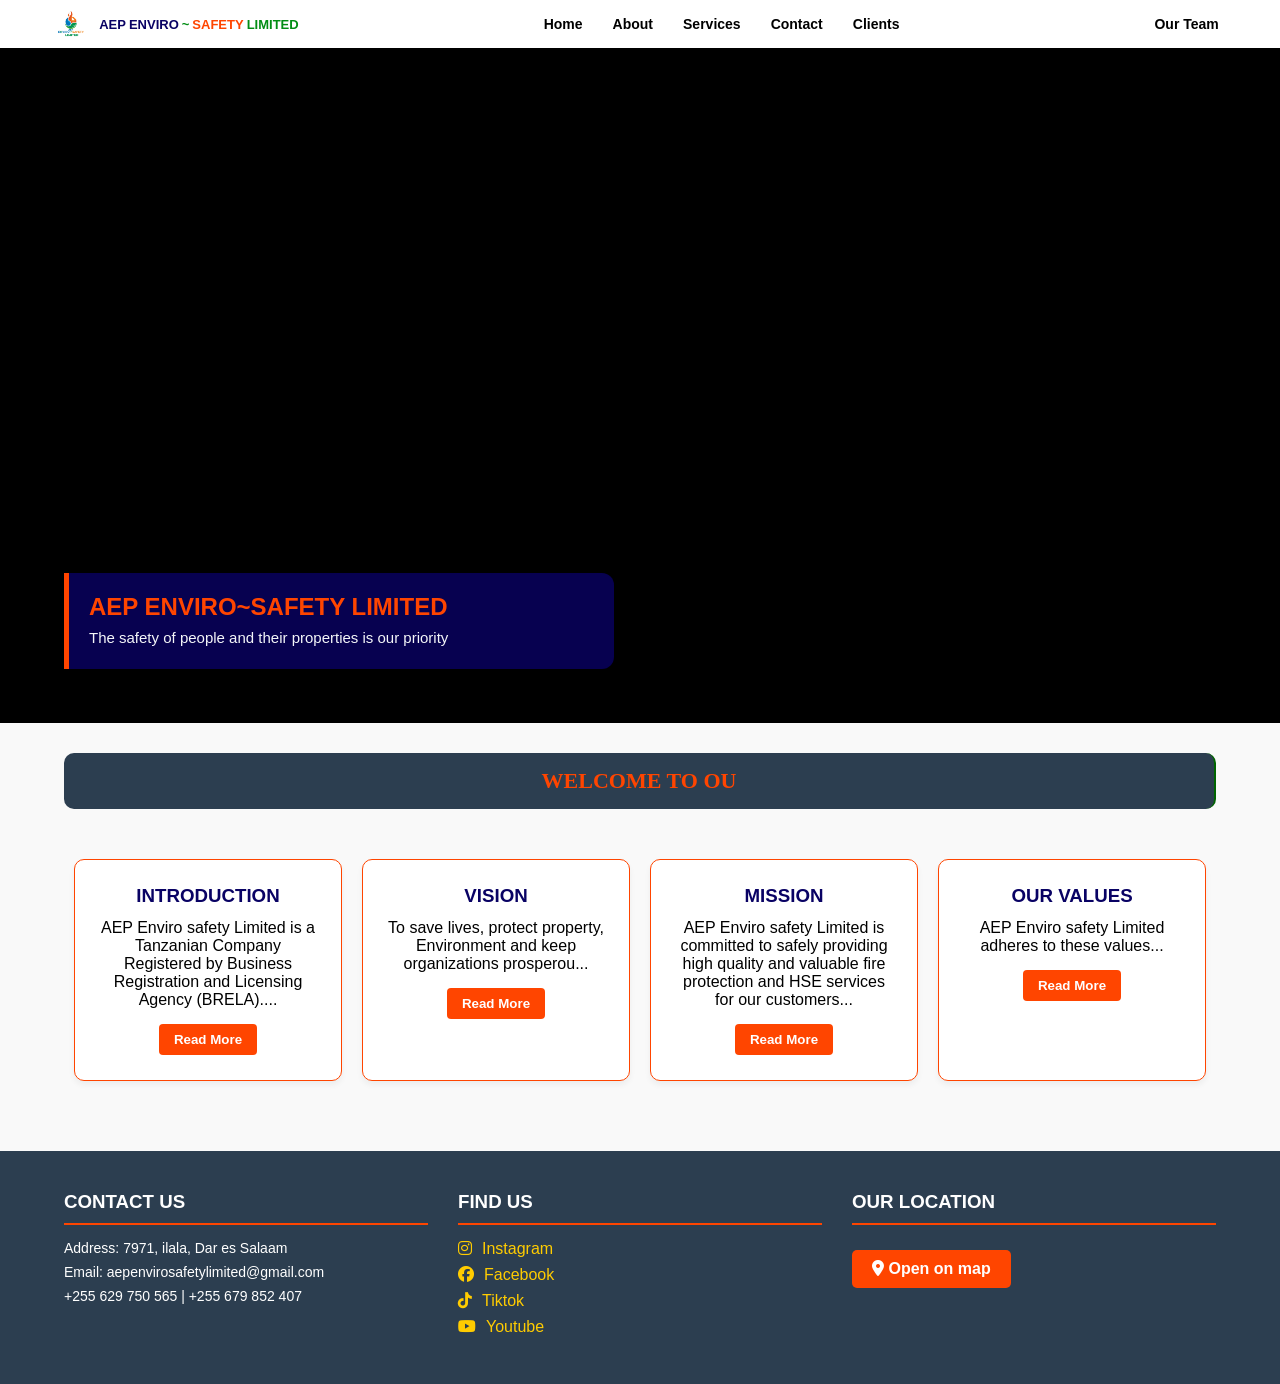
==== commit 10335a4e: "aploading the final project" ====
--- a/index.html
+++ b/index.html
@@ -3,7 +3,7 @@
 <head>
     <meta charset="UTF-8">
     <meta name="viewport" content="width=device-width, initial-scale=1.0">
-    <title>aep enviro safety ltd</title>
+    <title>AEP Enviro Safety Ltd</title>
     <!-- Swiper CSS -->
     <link rel="stylesheet" href="https://unpkg.com/swiper/swiper-bundle.min.css" />
     <!-- Font Awesome (Icons) -->
@@ -87,7 +87,7 @@
         .mobile-team { display: none; }
 
         /* ==========================================================================
-           3. SWIPER SLIDER (MODERN BLUR BACKGROUND - NO BLACK BARS)
+           3. SWIPER SLIDER (NO BLACK BARS - FULL SCREEN VIDEO COVER)
            ========================================================================== */
         .swiper { 
             width: 100%; 
@@ -107,7 +107,7 @@
             overflow: hidden;
         }
 
-        /* HAPA NDIO TUNAFUTA WEUSI: Picha ya nyuma inayowekwa ukungu na kujaza skrini */
+        /* Picha ya nyuma inayowekwa ukungu (Blur Effect kwa Picha pekee) */
         .slide-bg {
             position: absolute;
             top: 0;
@@ -116,46 +116,63 @@
             height: 100%;
             background-size: cover;
             background-position: center;
-            filter: blur(20px) brightness(0.5); /* Inaleta ukungu mnene na kuifanya iwe giza kidogo */
-            transform: scale(1.1); /* Inazuia kingo za blur kuonekana nyeupe */
+            filter: blur(20px) brightness(0.4); 
+            transform: scale(1.1); 
             z-index: 1;
         }
 
-        /* Maudhui ya mbele (Picha au Video halisi safi) */
+        /* Kasha la mbele la picha au video */
         .slide-content {
             position: relative;
             z-index: 5;
-            max-width: 100%;
-            max-height: 100%;
-            width: auto;
-            height: auto;
+            width: 100%;
+            height: 100%;
             display: flex;
             justify-content: center;
             align-items: center;
-        }
-
-        .slide-content img, .slide-content video {
+            padding: 0; /* Padding imefutwa kabisa ili video iguse kingo zote */
+        }
+
+        /* Sura na Mpangilio wa Video - Zinafuta Weusi Pembeni na Kujaza Skrini */
+        .slide-content video {
+            width: 100% !important;
+            height: 100% !important;
+            object-fit: cover !important; /* Hii inafuta weusi na kulazimisha video ijae skrini nzima */
+            border-radius: 0 !important;
+            box-shadow: none !important;
+            background-color: #000;
+            transform: scale(1);
+            transition: none;
+        }
+
+        /* Picha ya mbele pekee (Inabaki na Contain ili isikatike sura) */
+        .slide-content img {
             max-width: 100%;
             max-height: 100%;
-            width: auto;
-            height: auto;
-            object-fit: contain;        
+            width: 100%;
+            height: 100%;
+            object-fit: cover;        
             filter: brightness(0.95) contrast(1.1) saturate(1.05); 
-            box-shadow: 0 0 30px rgba(0,0,0,0.5); /* Kivuli laini pembeni ya picha kuu */
-            
+            box-shadow: 0 10px 30px rgba(0,0,0,0.5);
+            border-radius: 8px;
             transform: scale(1);
             transition: transform 0.5s ease;
         }
 
-        /* Kujongea (Zoom Effect) kwa picha ya mbele pekee */
-        .swiper-slide-active .slide-content img, 
+        /* Kujongea (Zoom Effect) - Kwenye picha tu */
+        .swiper-slide-active .slide-content img {
+            animation: zoomEffect 8s linear forwards; 
+        }
+
+        /* Kuzuia Zoom isitokee kwenye video */
         .swiper-slide-active .slide-content video {
-            animation: zoomEffect 6s linear forwards;
+            animation: none !important;
+            transform: scale(1); 
         }
 
         @keyframes zoomEffect {
             from { transform: scale(1); }
-            to { transform: scale(1.1); }
+            to { transform: scale(1.06); }
         }
 
         /* Maandishi yaliyo juu ya slider */
@@ -165,32 +182,38 @@
             left: 5%;
             right: 5%;
             color: white;
-            background: rgba(0, 0, 0, 0.65); 
+            background: rgba(9, 2, 100, 0.8); 
+            border-left: 5px solid #ff4500; 
             padding: 20px;
-            border-radius: 8px;
+            border-radius: 0 12px 12px 0;
             max-width: 550px;
-            box-shadow: 0 4px 15px rgba(0,0,0,0.5);
+            box-shadow: 0 10px 25px rgba(0,0,0,0.3);
             z-index: 20; 
             opacity: 0;
+        }
+
+        /* Maandishi yanapofunguka */
+        .swiper-slide-active .caption {
+            animation: fadeInUp 0.8s ease 0.5s forwards; 
         }
 
         .caption h1 {
             font-size: 24px;
             margin-bottom: 6px;
             color: #ff4500;
-            text-shadow: 1px 1px 2px rgba(0,0,0,0.8);
+            font-weight: 700;
         }
 
         .caption p {
             font-size: 15px;
-            line-height: 1.4;
-            text-shadow: 1px 1px 2px rgba(0,0,0,0.8);
+            line-height: 1.5;
+            color: #f4f6f9;
         }
 
         @keyframes fadeInUp {
             from {
                 opacity: 0;
-                transform: translateY(20px);
+                transform: translateY(30px);
             }
             to {
                 opacity: 1;
@@ -305,14 +328,14 @@
 
             .swiper { height: 50vh; }
 
-            /* Kwenye simu tunazima kabisa blur background ili isichukue chaji na kufanya simu iwe nzito */
+            /* Kwenye simu tunazima blur background */
             .slide-bg { display: none; }
 
             .slide-content { width: 100%; height: 100%; }
             .slide-content img, .slide-content video {
-                width: 100%;
-                height: 100%;
-                object-fit: cover;
+                width: 100% !important;
+                height: 100% !important;
+                object-fit: cover !important;
                 animation: none !important; 
             }
 
@@ -358,9 +381,8 @@
 <div class="swiper mySwiper">
   <div class="swiper-wrapper">
 
-    <!-- Slide 3 (Video1) -->
-    <div class="swiper-slide">
-        <!-- Kwa video, tunaweka tu picha mbadala ya giza kwa nyuma ili isilete uzito wa mzigo wa ku-play video mbili -->
+    <!-- Slide 1 (Video1) -->
+    <div class="swiper-slide">
         <div class="slide-bg" style="background-color: #1a1a1a;"></div>
         <div class="slide-content">
            <video autoplay muted loop playsinline>
@@ -373,9 +395,8 @@
         </div>
     </div>
 
-    <!-- Slide 3 (Video2) -->
-    <div class="swiper-slide">
-        <!-- Kwa video, tunaweka tu picha mbadala ya giza kwa nyuma ili isilete uzito wa mzigo wa ku-play video mbili -->
+    <!-- Slide 2 (Video2) -->
+    <div class="swiper-slide">
         <div class="slide-bg" style="background-color: #1a1a1a;"></div>
         <div class="slide-content">
            <video autoplay muted loop playsinline>
@@ -388,11 +409,9 @@
         </div>
     </div>
     
-    <!-- Slide 1 -->
-    <div class="swiper-slide">
-        <!-- Hii ndio picha ya nyuma inayofuta weusi -->
+    <!-- Slide 3 (Picha) -->
+    <div class="swiper-slide">
         <div class="slide-bg" style="background-image: url('pictures/F.jpeg');"></div>
-        <!-- Hii ndio picha halisi ya mbele -->
         <div class="slide-content">
             <img src="pictures/F.jpeg" alt="Fire Safety"/>
         </div>
@@ -402,9 +421,8 @@
         </div>
     </div>
 
-    <!-- Slide 3 (Video3) -->
-    <div class="swiper-slide">
-        <!-- Kwa video, tunaweka tu picha mbadala ya giza kwa nyuma ili isilete uzito wa mzigo wa ku-play video mbili -->
+    <!-- Slide 4 (Video3) -->
+    <div class="swiper-slide">
         <div class="slide-bg" style="background-color: #1a1a1a;"></div>
         <div class="slide-content">
            <video autoplay muted loop playsinline>
@@ -417,7 +435,7 @@
         </div>
     </div>
 
-    <!-- Slide 2 -->
+    <!-- Slide 5 (Picha) -->
     <div class="swiper-slide">
         <div class="slide-bg" style="background-image: url('pictures/kipeperushi.png');"></div>
         <div class="slide-content">
@@ -428,9 +446,9 @@
             <p>Environmental and safety training workshops.</p>
         </div>
     </div>
-    <!-- Slide 3 (Video7) -->
-    <div class="swiper-slide">
-        <!-- Kwa video, tunaweka tu picha mbadala ya giza kwa nyuma ili isilete uzito wa mzigo wa ku-play video mbili -->
+
+    <!-- Slide 6 (Video7) -->
+    <div class="swiper-slide">
         <div class="slide-bg" style="background-color: #1a1a1a;"></div>
         <div class="slide-content">
            <video autoplay muted loop playsinline>
@@ -443,9 +461,8 @@
         </div>
     </div>
     
-    <!-- Slide 3 (Video) -->
-    <div class="swiper-slide">
-        <!-- Kwa video, tunaweka tu picha mbadala ya giza kwa nyuma ili isilete uzito wa mzigo wa ku-play video mbili -->
+    <!-- Slide 7 (Video) -->
+    <div class="swiper-slide">
         <div class="slide-bg" style="background-color: #1a1a1a;"></div>
         <div class="slide-content">
            <video autoplay muted loop playsinline>
@@ -458,9 +475,8 @@
         </div>
     </div>
 
-    <!-- Slide 3 (Video4) -->
-    <div class="swiper-slide">
-        <!-- Kwa video, tunaweka tu picha mbadala ya giza kwa nyuma ili isilete uzito wa mzigo wa ku-play video mbili -->
+    <!-- Slide 8 (Video4) -->
+    <div class="swiper-slide">
         <div class="slide-bg" style="background-color: #1a1a1a;"></div>
         <div class="slide-content">
            <video autoplay muted loop playsinline>
@@ -473,7 +489,7 @@
         </div>
     </div>
 
-    <!-- Slide 4 -->
+    <!-- Slide 9 (Picha) -->
     <div class="swiper-slide">
         <div class="slide-bg" style="background-image: url('pictures/f2.jpeg');"></div>
         <div class="slide-content">
@@ -485,9 +501,8 @@
         </div>
     </div>
 
-    <!-- Slide 3 (Video5) -->
-    <div class="swiper-slide">
-        <!-- Kwa video, tunaweka tu picha mbadala ya giza kwa nyuma ili isilete uzito wa mzigo wa ku-play video mbili -->
+    <!-- Slide 10 (Video5) -->
+    <div class="swiper-slide">
         <div class="slide-bg" style="background-color: #1a1a1a;"></div>
         <div class="slide-content">
            <video autoplay muted loop playsinline>
@@ -500,7 +515,7 @@
         </div>
     </div>
 
-    <!-- Slide 5 (Video 2) -->
+    <!-- Slide 11 (Video 2) -->
     <div class="swiper-slide">
         <div class="slide-bg" style="background-color: #1a1a1a;"></div>
         <div class="slide-content">
@@ -514,9 +529,8 @@
         </div>
     </div>
 
-    <!-- Slide 3 (Video6) -->
-    <div class="swiper-slide">
-        <!-- Kwa video, tunaweka tu picha mbadala ya giza kwa nyuma ili isilete uzito wa mzigo wa ku-play video mbili -->
+    <!-- Slide 12 (Video6) -->
+    <div class="swiper-slide">
         <div class="slide-bg" style="background-color: #1a1a1a;"></div>
         <div class="slide-content">
            <video autoplay muted loop playsinline>
